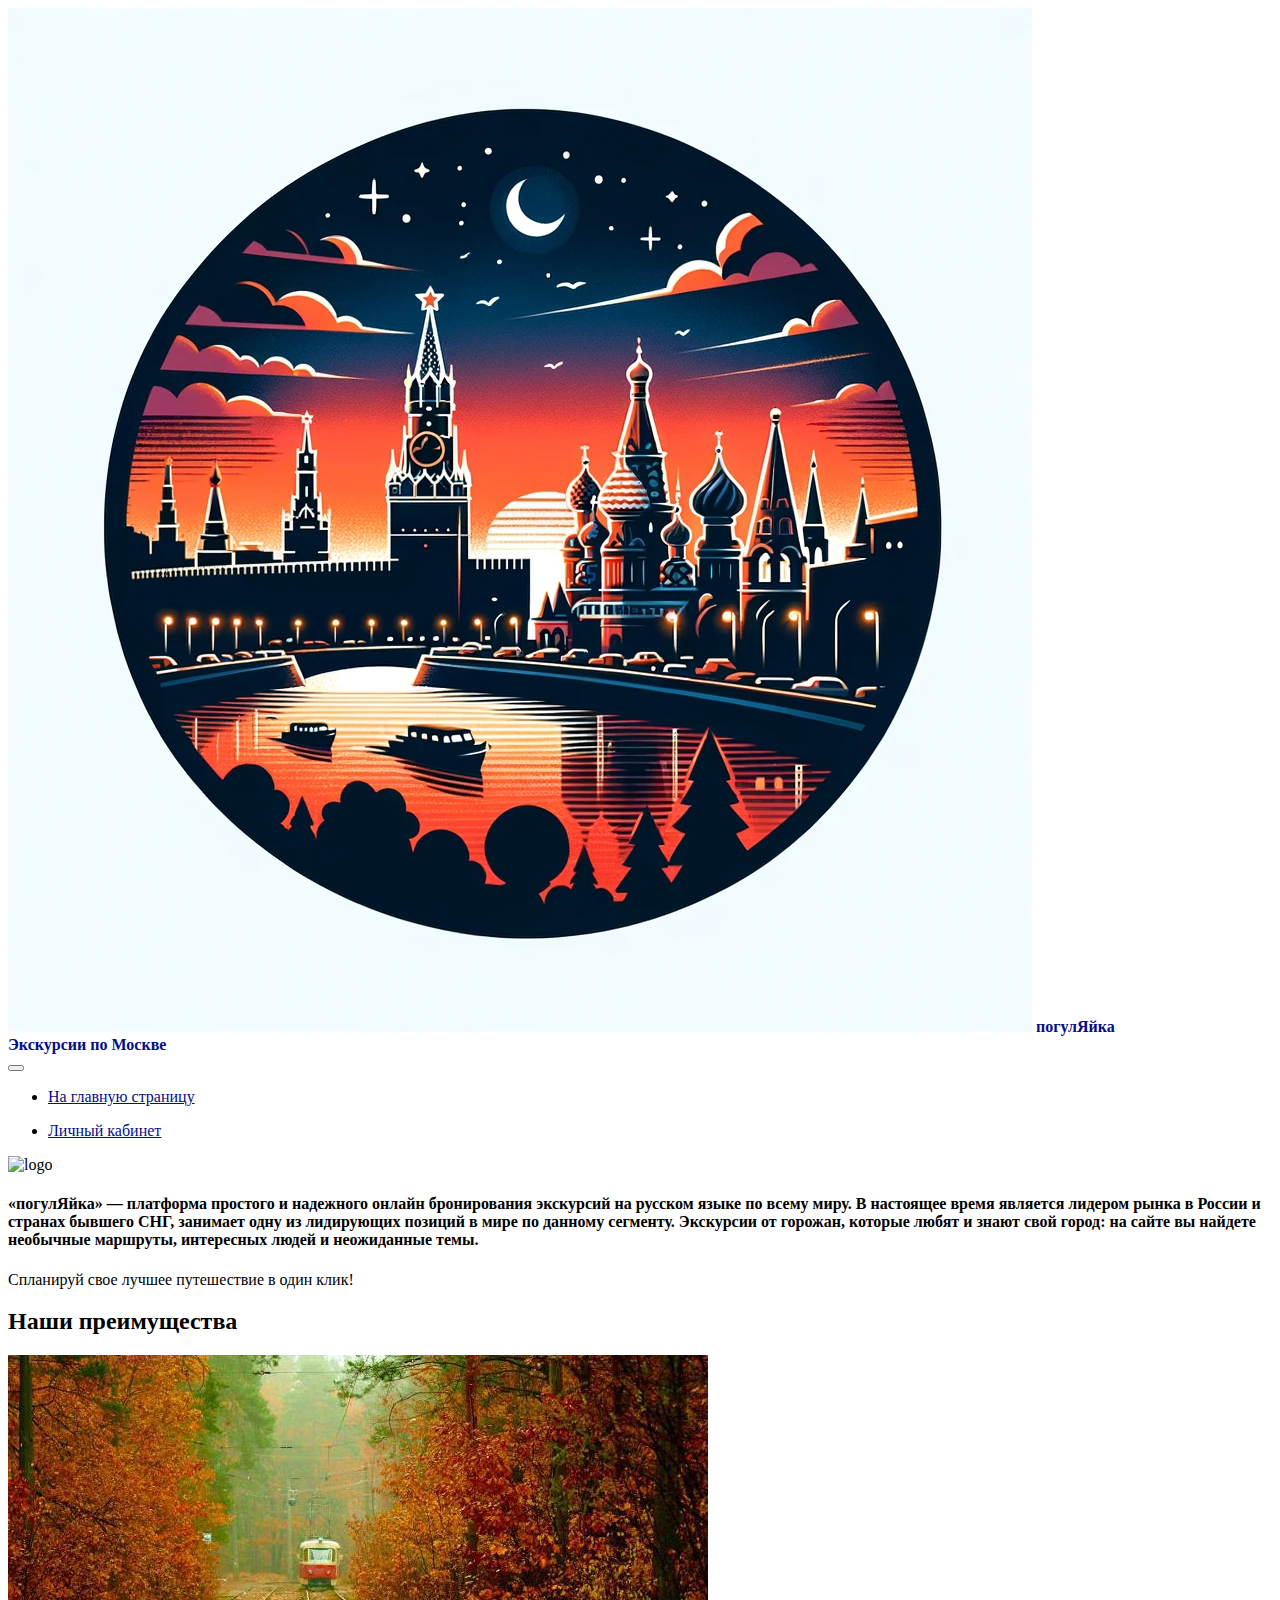
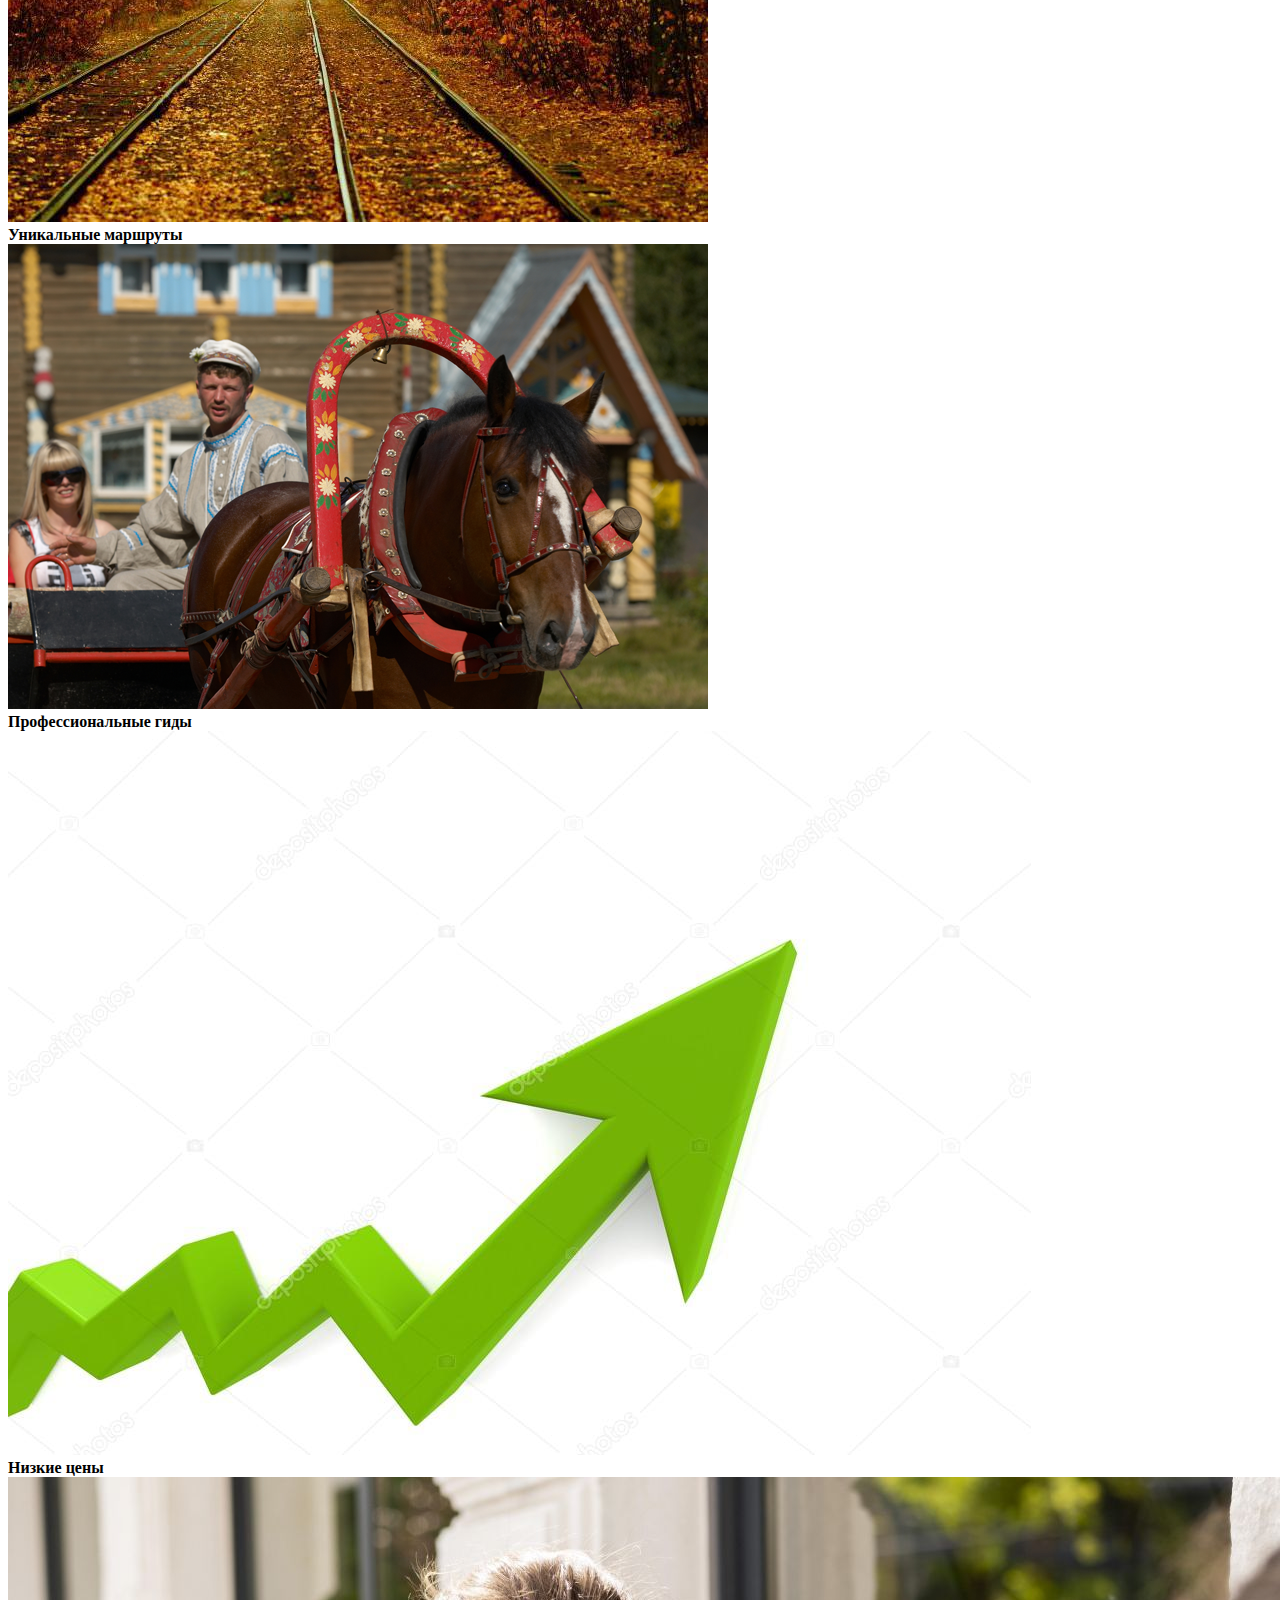
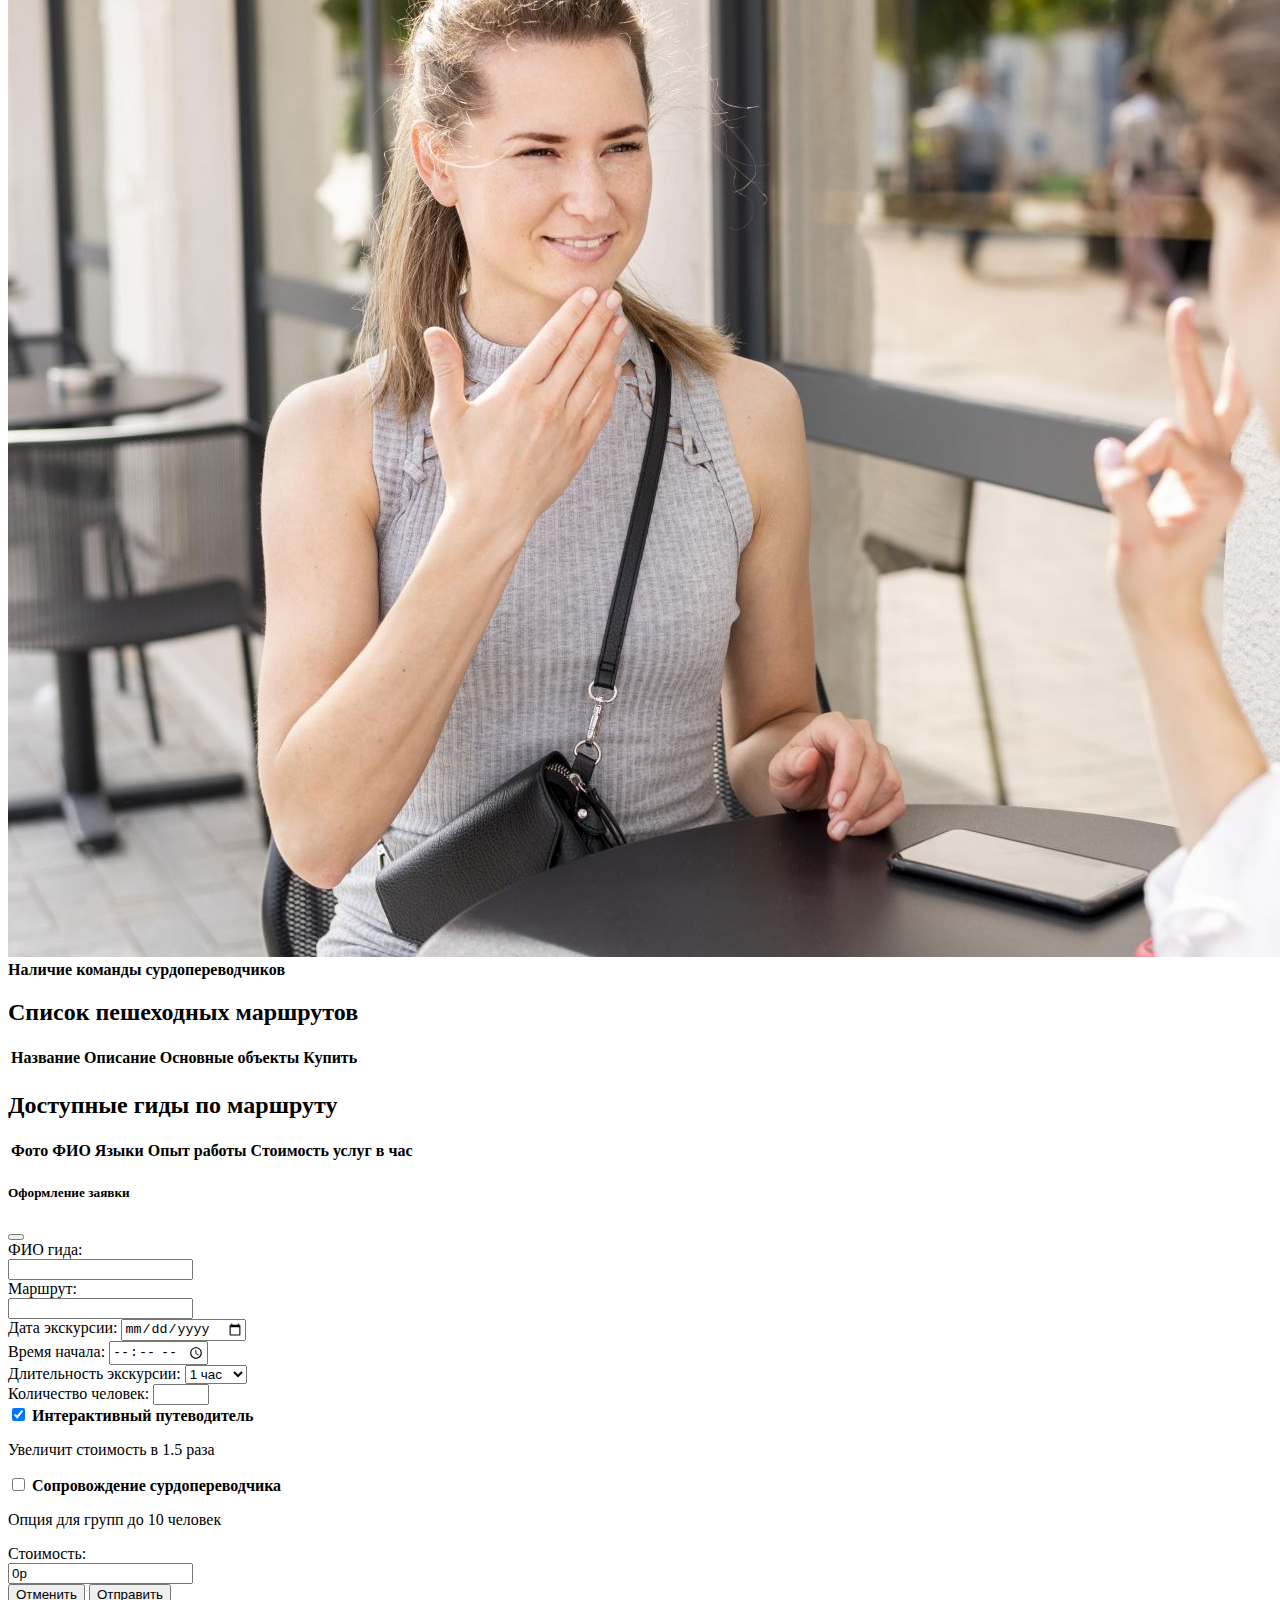
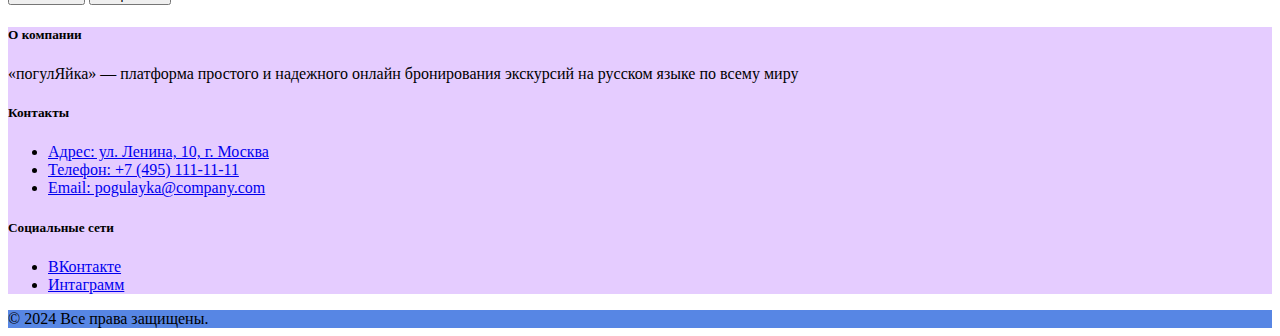
==== exam/indexHP.html @ 770c1b2d "updateJS+updateHTML+newtables+newmodaltitle" ====
<!DOCTYPE html>
<html lang="en">

<head>
    <meta charset="UTF-8">
    <meta name="viewport" content="width=device-width, initial-scale=1.0">
    <title>погулЯйка</title>
    <link href="https://cdn.jsdelivr.net/npm/bootstrap@5.3.2/dist/css/bootstrap.min.css" rel="stylesheet"
        integrity="sha384-T3c6CoIi6uLrA9TneNEoa7RxnatzjcDSCmG1MXxSR1GAsXEV/Dwwykc2MPK8M2HN" crossorigin="anonymous">
    <link href="style.css" rel="stylesheet">
</head>

<body>
    <!--Шапка сайта с заголовком, логотипом и блоком навигации с ссылкой для перехода в
личный кабинет (navbar)-->
    <nav class="navbar navbar-expand-lg bg-body-tertiary px-3">
        <b class="navbar-brand" href="#">
            <div class="col-1">
                <img src="logo.png" alt="logo" class="img-fluid">
                погулЯйка
                <br>
                <span class="fs-6 text-muted">Экскурсии по Москве</span>
            </div>
        </b>
        <!--Меню для работы на мобильных устройствах-->
        <button class="navbar-toggler" type="button" data-bs-toggle="collapse" data-bs-target="#navbarSupportedContent"
            aria-controls="navbarSupportedContent" aria-expanded="false" aria-label="Toggle navigation">
            <span class="navbar-toggler-icon"></span>
        </button>
        <!--Ссылки из навигационной панели-->
        <div class="collapse navbar-collapse" id="navbarSupportedContent">
            <ul class="navbar-nav me-auto mb-2 mb-lg-0">
                <li class="nav-item active">
                    <a class="nav-link" href="#">На главную страницу </a>
                </li>
            </ul>

            <ul class="navbar-nav">
                <li class="nav-item">
                    <a class="nav-link" href="#">Личный кабинет</a>
                </li>
            </ul>
        </div>
    </nav>
    <!--Блок с изображением и описанием компании-->
    <div class="container-fluid mt-3">
        <div class="row">
            <div class="col-md-5">
                <img src="Moscow.jpg" alt="logo" class="img-fluid">
            </div>
            <div class="col-md-7">
                <div class="text-block">
                    <h4>«погулЯйка» — платформа простого и надежного онлайн бронирования экскурсий на русском языке по
                        всему миру. В настоящее время является лидером рынка в России и странах бывшего СНГ, занимает
                        одну из лидирующих позиций в мире по данному сегменту. Экскурсии от горожан, которые любят и
                        знают свой город: на сайте вы найдете необычные маршруты, интересных людей и неожиданные темы.
                    </h4>
                    <p>Спланируй свое лучшее путешествие в один клик!</p>
                </div>
            </div>
        </div>
    </div>
    <!--Создание блока с информацией о достоинствах компании-->
    <div class="container-fluid mt-5">
        <h2 class="text-center">Наши преимущества</h2>
        <div class="row text-center">
            <!--Достоинство компании 1-->
            <div class="col-md-3 col-sm-6 mb-4 mt-3">
                <div class="col">
                    <img src="way.jpg" class="img-fluid " alt="photo">
                    <div class="col-body">
                        <b class="col-text">Уникальные маршруты</b>
                    </div>
                </div>
            </div>
            <!--Достоинство компании 2-->
            <div class="col-md-3 col-sm-6 mb-4 mt-3">
                <div class="col">
                    <img src="guide.png" class="img-fluid" alt="photo">
                    <div class="col-body">
                        <b class="col-text">Профессиональные гиды</b>
                    </div>
                </div>
            </div>
            <!--Достоинство компании 3-->
            <div class="col-md-3 col-sm-6 mb-4 mt-3">
                <div class="col">
                    <img src="price.png" class="img-fluid" alt="photo">
                    <div class="col-body">
                        <b class="col-text">Низкие цены</b>
                    </div>
                </div>
            </div>
            <!--Достоинство компании 4-->
            <div class="col-md-3 col-sm-6 mb-4 mt-3">
                <div class="col">
                    <img src="translator.png" class="img-fluid" alt="photo">
                    <div class="col-body">
                        <b class="col-text">Наличие команды сурдопереводчиков</b>
                    </div>
                </div>
            </div>
        </div>
    </div>
    <!-- Блок со списком доступных гидов, работающих на выбранном маршруте, с
возможностью выбора-->
    <div class="container-fluid table">
        <h2 class="text-center mt-5">Список пешеходных маршрутов</h2>
        <table class=" table table-info table-bordered table-striped">
            <thead>
                <tr>
                    <th scope="col">Название</th>
                    <th scope="col">Описание</th>
                    <th scope="col">Основные объекты</th>
                    <th scope="col">Купить</th>
                </tr>
            </thead>
            <tbody id="routes-table-body">
                <tr>

                </tr>
            </tbody>
        </table>
        <nav aria-label="Навигация по страницам">
            <ul class="pagination justify-content-center" id="pagination"> </ul>
        </nav>
    </div>
    <div class="container-fluid mt-1 d-none table" id="guides-list">
        <h2 class="text-center mt-5" id="guides-text">Доступные гиды по маршруту</h2>
        <table class="table table-info table-bordered table-striped align-text-bottom">
            <thead>
                <tr>
                    <th scope="col">Фото</th>
                    <th scope="col">ФИО</th>
                    <th scope="col">Языки</th>
                    <th scope="col">Опыт работы</th>
                    <th scope="col">Стоимость услуг в час</th>
                    <th scope="col"></th>
                </tr>
            </thead>
            <tbody id="guides-table-body">
            </tbody>
        </table>
    </div>

    <div class="container text-center mt-1 px-5" id="buyContainer"></div>
    <!-- Блок с кнопкой «Оформить заявку», по нажатию на которую открывается модальное
окно с формой для ввода деталей заказа и рассчётом итоговой стоимости-->
    <div class="modal fade" id="exampleModal" tabindex="-1" aria-labelledby="exampleModalLabel" aria-hidden="true">
        <div class="modal-dialog">
            <div class="modal-content">
                <div class="modal-header">
                    <h5 class="modal-title" id="exampleModalLabel">Оформление заявки</h5>
                    <button type="button" class="btn-close" data-bs-dismiss="modal" aria-label="Close"></button>
                </div>
                <div class="modal-body">
                    <!-- ФИО гида -->
                    <div class="mb-3 row">
                        <label for="guideName" class="col-sm-3 col-form-label">ФИО гида:</label>
                        <div class="col-sm-9">
                            <input type="text" readonly class="form-control-plaintext" id="guideName" value="">
                        </div>
                    </div>
                    <!-- Название маршрута -->
                    <div class="mb-3 row">
                        <label for="routeName" class="col-sm-3 col-form-label">Маршрут:</label>
                        <div class="col-sm-9">
                            <input type="text" readonly class="form-control-plaintext" id="routeName" value="">
                        </div>
                    </div>
                    <!-- Дата экскурсии -->
                    <div class="mb-3">
                        <label for="dateInput" class="form-label">Дата экскурсии:</label>
                        <input type="date" class="form-control" id="dateInput">
                    </div>
                    <!-- Время начала -->
                    <div class="mb-3">
                        <label for="timeInput" class="form-label">Время начала:</label>
                        <input type="time" class="form-control" id="timeInput" min="09:00" max="23:00" step="1800">
                    </div>
                    <!-- Длительность экскурсии -->
                    <div class="mb-3">
                        <label for="durationSelect" class="form-label">Длительность экскурсии:</label>
                        <select class="form-select" id="durationSelect">
                            <option selected>1 час</option>
                            <option value="2">2 часа</option>
                            <option value="3">3 часа</option>
                        </select>
                    </div>
                    <!-- Количество человек -->
                    <div class="mb-3">
                        <label for="peopleInput" class="form-label">Количество человек:</label>
                        <input type="number" class="form-control" id="peopleInput" min="1" max="20">
                    </div>
                    <!-- Дополнительные опции -->
                    <div class="mb-3">
                        <div class="d-flex justify-content-between align-items-center">
                            <div>
                                <label class="form-check-label" for="option1">
                                    <input class="form-check-input" type="checkbox" id="option1" checked>
                                    <strong>Интерактивный путеводитель</strong>
                                </label>
                                <p class="small text-muted mb-0">Увеличит стоимость в 1.5 раза</p>
                            </div>
                            <div>
                                <label class="form-check-label" for="option2">
                                    <input class="form-check-input" type="checkbox" id="option2">
                                    <strong>Сопровождение сурдопереводчика</strong>
                                </label>
                                <p class="small text-muted mb-0">Опция для групп до 10 человек</p>
                            </div>
                        </div>
                    </div>
                    <!-- Итоговая стоимость -->
                    <div class="mb-3 row">
                        <label for="totalCost" class="col-sm-3 col-form-label">Стоимость:</label>
                        <div class="col-sm-9">
                            <input type="text" readonly class="form-control-plaintext" id="totalCost" value="0р">
                        </div>
                    </div>
                </div>
                <div class="modal-footer">
                    <button type="button" class="btn btn-secondary" data-bs-dismiss="modal">Отменить</button>
                    <button type="button" class="btn btn-primary">Отправить</button>
                </div>
            </div>
        </div>
    </div>

    <!--Футер с контактными данными-->
    <footer class="bg-light text-center text-lg-start mt-3">
        <div class="container-fluid p-4">
            <div class="row">
                <div class="col-lg-6 col-md-12 mb-4 mb-md-0">
                    <h5 class="text-uppercase">О компании</h5>
                    <p>
                        «погулЯйка» — платформа простого и надежного онлайн бронирования экскурсий на русском языке по
                        всему миру
                    </p>
                </div>
                <div class="col-lg-3 col-md-6 mb-4 mb-md-0">
                    <h5 class="text-uppercase">Контакты</h5>
                    <ul class="list-unstyled mb-0">
                        <li>
                            <a href="#!" class="text-dark">Адрес: ул. Ленина, 10, г. Москва</a>
                        </li>
                        <li>
                            <a href="#!" class="text-dark">Телефон: +7 (495) 111-11-11</a>
                        </li>
                        <li>
                            <a href="#!" class="text-dark">Email: pogulayka@company.com</a>
                        </li>
                    </ul>
                </div>
                <div class="col-lg-3 col-md-6 mb-4 mb-md-0">
                    <h5 class="text-uppercase">Социальные сети</h5>
                    <ul class="list-unstyled mb-0">
                        <li>
                            <a href="#!" class="text-dark"><i class="fab fa-vk"></i>ВКонтакте</a>
                        </li>
                        <li>
                            <a href="#!" class="text-dark"><i class="fab fa-instagram"></i>Интаграмм</a>
                        </li>
                    </ul>
                </div>
            </div>
        </div>
        <div class="text-center p-3">
            © 2024 Все права защищены.
        </div>
    </footer>

    <script src="https://cdn.jsdelivr.net/npm/bootstrap@5.3.2/dist/js/bootstrap.bundle.min.js"
        integrity="sha384-C6RzsynM9kWDrMNeT87bh95OGNyZPhcTNXj1NW7RuBCsyN/o0jlpcV8Qyq46cDfL"
        crossorigin="anonymous"></script>
    <script src="mainHP.js"></script>

</body>

</html>
---- exam/style.css ----
/* Стили для таблицы*/
@media (max-width: 600px) {
  .table {
    margin: 0;
    padding: 0;

  }

  .table {
    font-size: 11px;
  }

  .table th,
  .table td {
    padding: 5px;
  }

  /* Стили для тела футера*/
}

body {
  background-color: #ffffff;
}

/* Стили для фона футера*/
footer .container-fluid {
  background-color: rgba(204, 153, 255, 0.5);
}


footer .text-center {
  background-color: rgb(87, 134, 228);
}

/* Стили для текста навбара */
.navbar .navbar-brand {
  color: #040d8a;
}

.navbar .nav-link {
  color: #040d8a
}
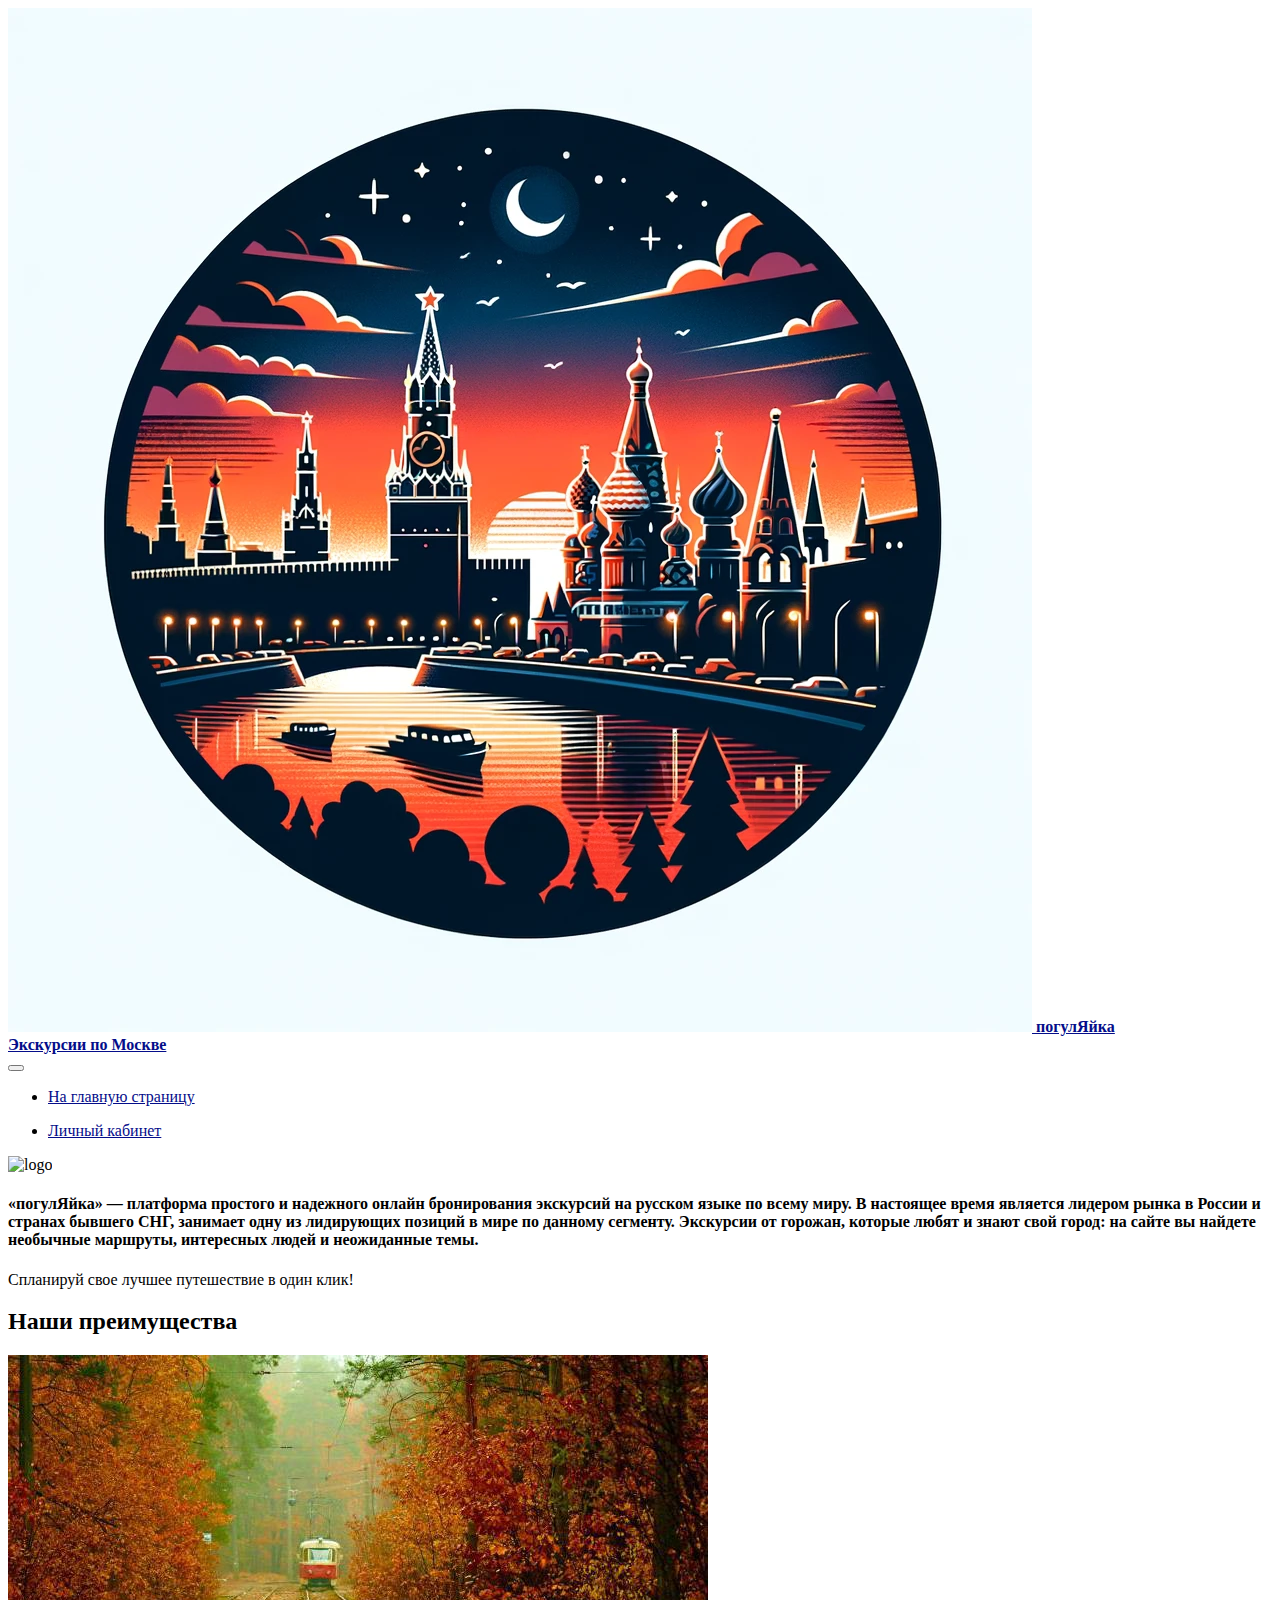
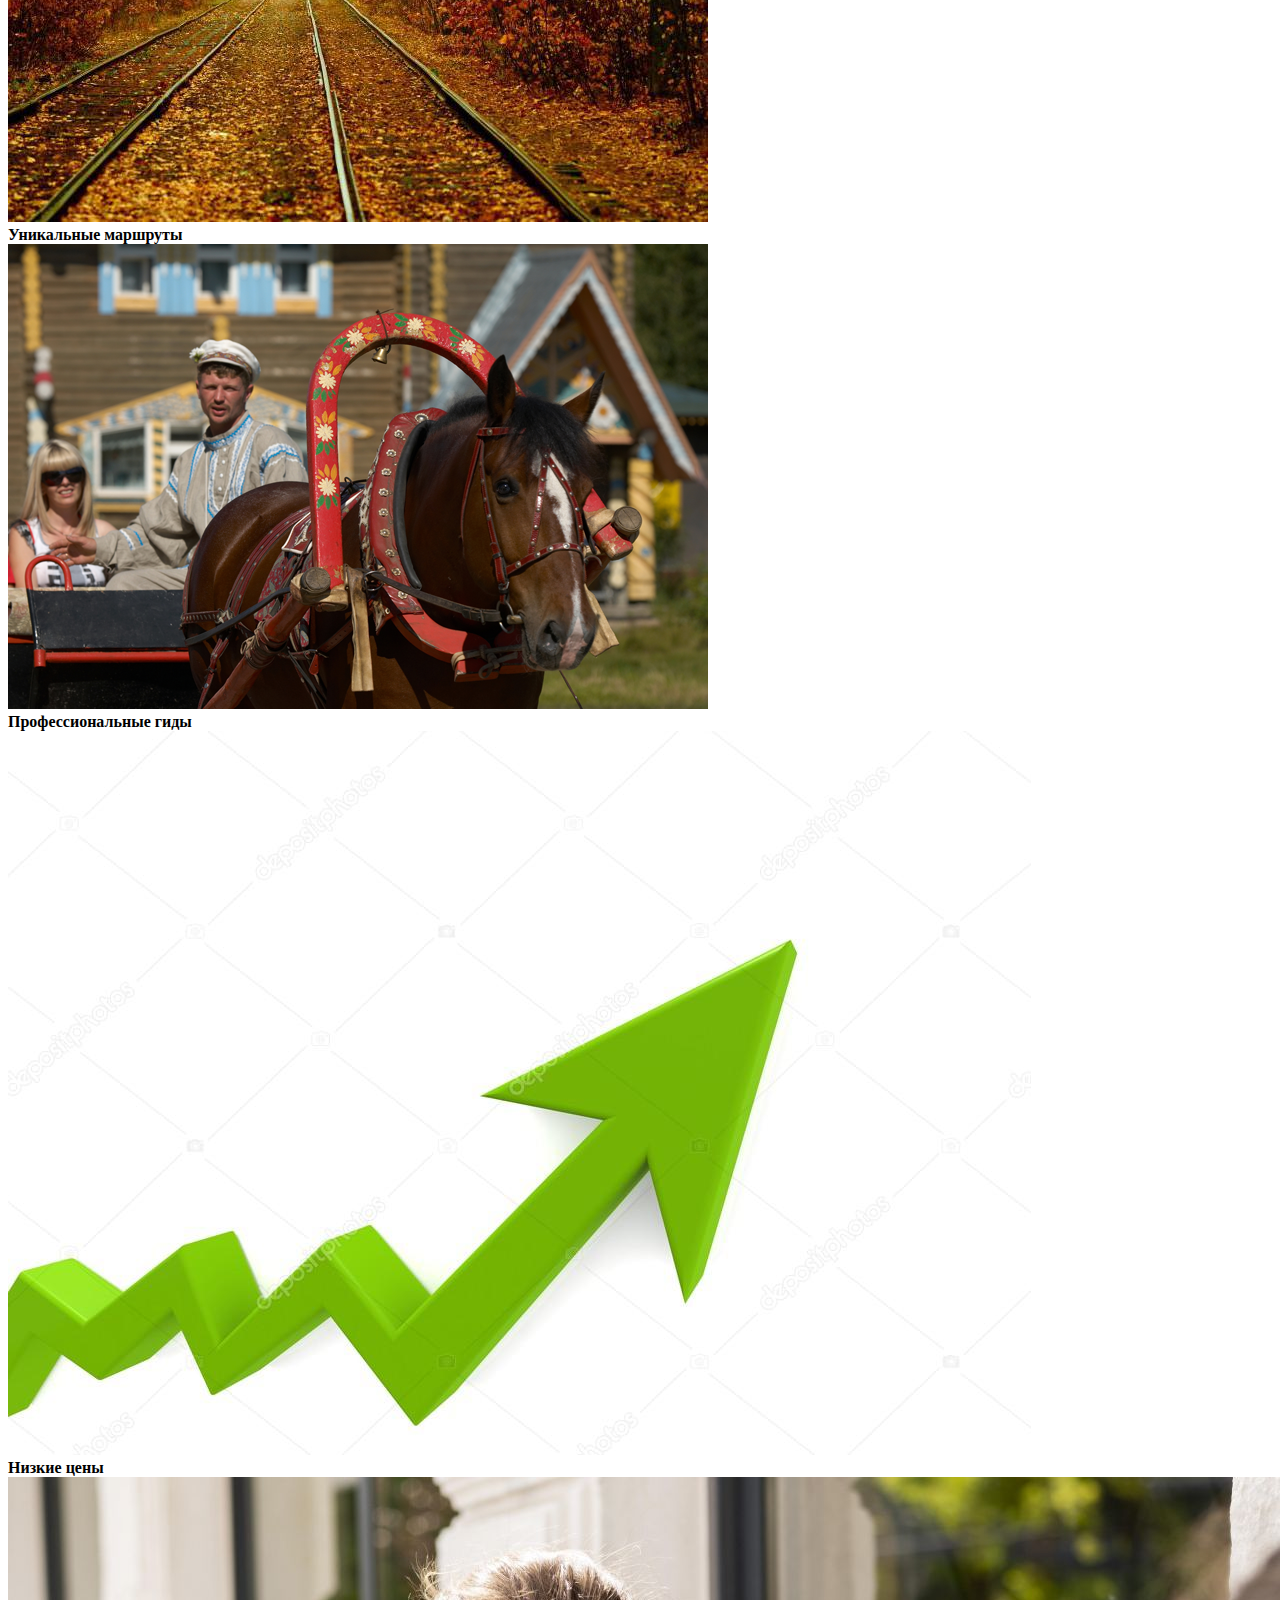
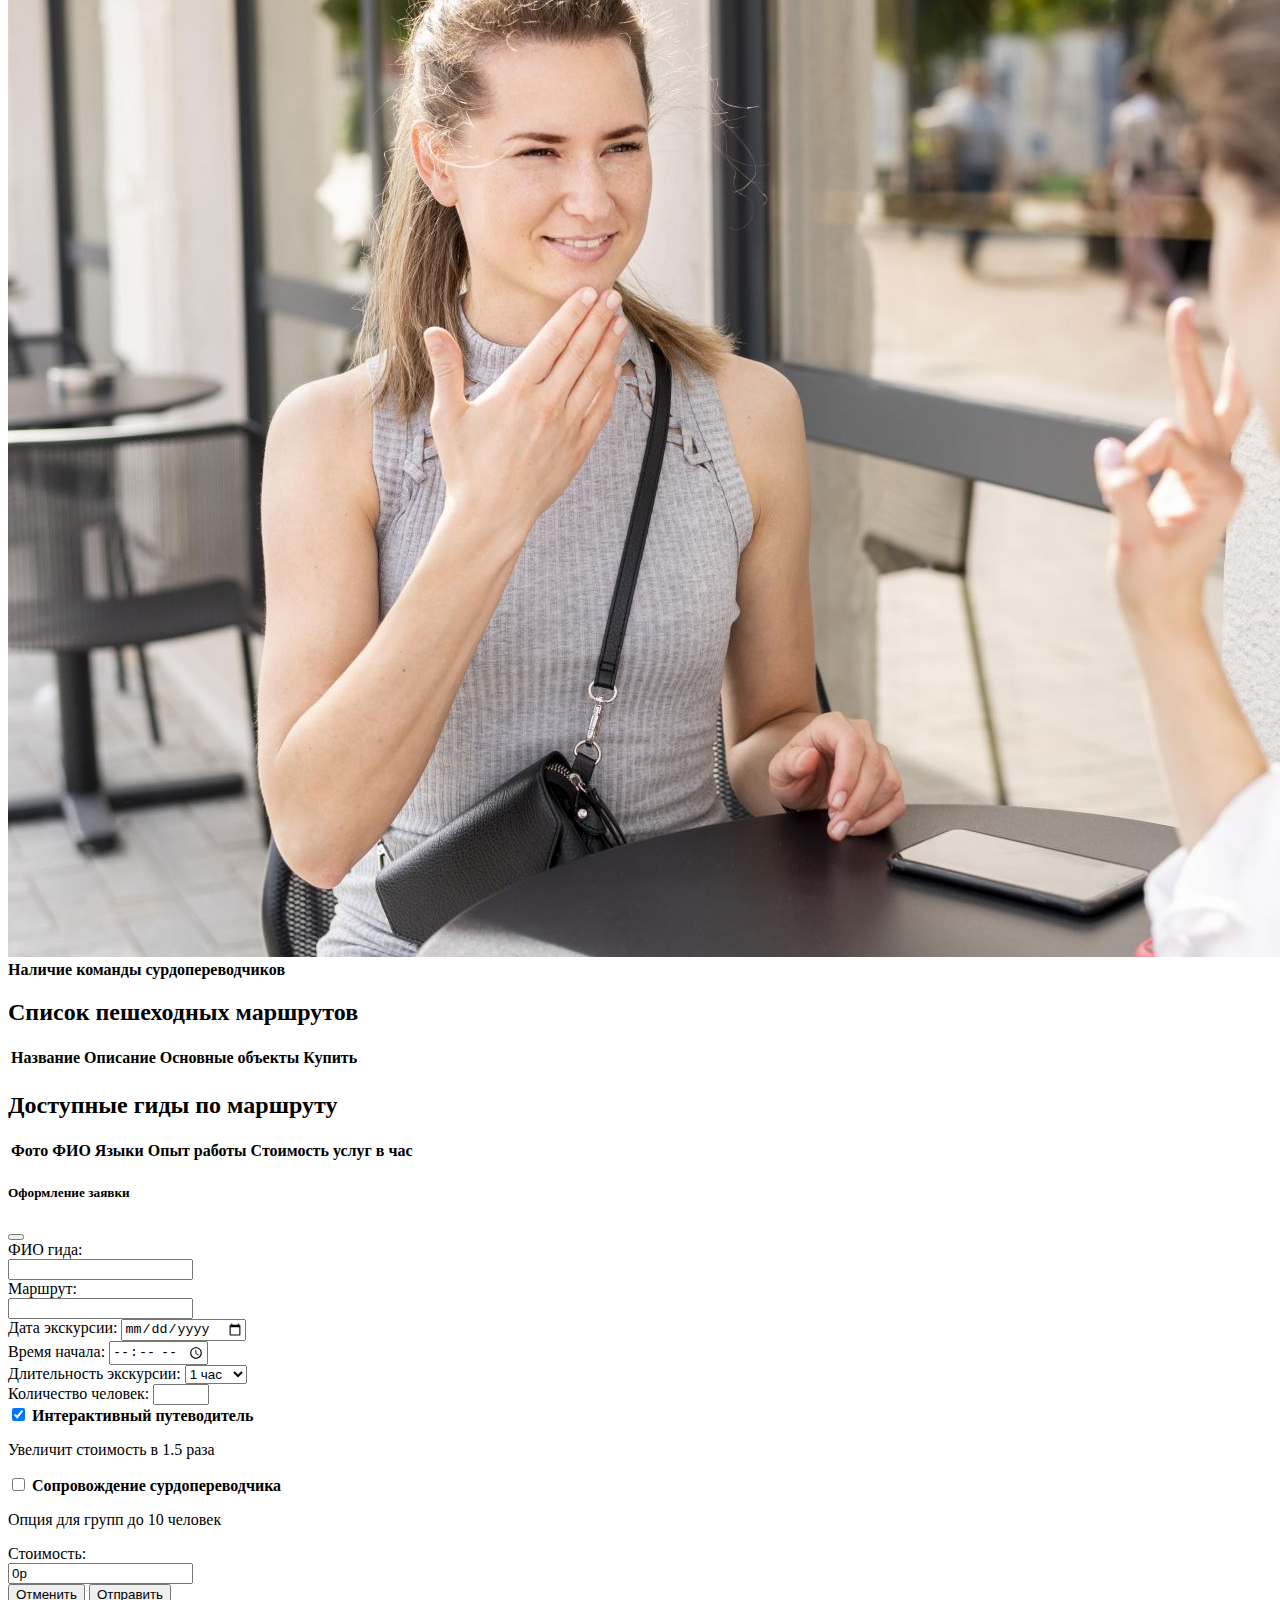
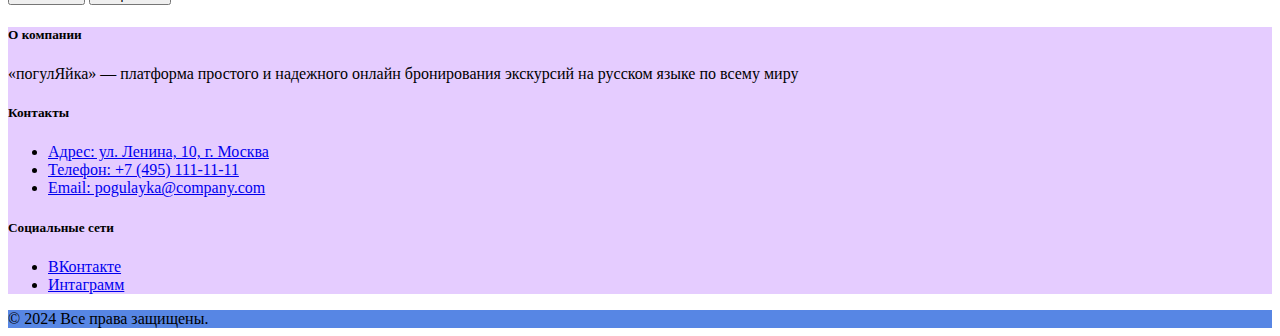
==== commit 3c0b6878: "send+alerts+LK+LK.js" ====
--- a/exam/indexHP.html
+++ b/exam/indexHP.html
@@ -14,14 +14,16 @@
     <!--Шапка сайта с заголовком, логотипом и блоком навигации с ссылкой для перехода в
 личный кабинет (navbar)-->
     <nav class="navbar navbar-expand-lg bg-body-tertiary px-3">
-        <b class="navbar-brand" href="#">
-            <div class="col-1">
-                <img src="logo.png" alt="logo" class="img-fluid">
-                погулЯйка
-                <br>
-                <span class="fs-6 text-muted">Экскурсии по Москве</span>
-            </div>
-        </b>
+        <a class="navbar-brand" href="indexHP.html">
+            <b class="navbar-brand">
+                <div class="col-1">
+                    <img src="logo.png" alt="logo" class="img-fluid">
+                    погулЯйка
+                    <br>
+                    <span class="fs-6 text-muted">Экскурсии по Москве</span>
+                </div>
+            </b>
+        </a>
         <!--Меню для работы на мобильных устройствах-->
         <button class="navbar-toggler" type="button" data-bs-toggle="collapse" data-bs-target="#navbarSupportedContent"
             aria-controls="navbarSupportedContent" aria-expanded="false" aria-label="Toggle navigation">
@@ -31,13 +33,13 @@
         <div class="collapse navbar-collapse" id="navbarSupportedContent">
             <ul class="navbar-nav me-auto mb-2 mb-lg-0">
                 <li class="nav-item active">
-                    <a class="nav-link" href="#">На главную страницу </a>
+                    <a class="nav-link" href="indexHP.html">На главную страницу </a>
                 </li>
             </ul>
 
             <ul class="navbar-nav">
                 <li class="nav-item">
-                    <a class="nav-link" href="#">Личный кабинет</a>
+                    <a class="nav-link" href="indexLK.html">Личный кабинет</a>
                 </li>
             </ul>
         </div>
@@ -143,9 +145,14 @@
         </table>
     </div>
 
-    <div class="container text-center mt-1 px-5" id="buyContainer"></div>
+    <!--Область для всплывающих уведомлений (alerts)-->
+    <div id="alert-container" class="position-fixed bottom-0 p-3 d-flex justify-content-center">
+    </div>
+
     <!-- Блок с кнопкой «Оформить заявку», по нажатию на которую открывается модальное
 окно с формой для ввода деталей заказа и рассчётом итоговой стоимости-->
+    <div class="container text-center mt-1 px-5" id="buyContainer"></div>
+
     <div class="modal fade" id="exampleModal" tabindex="-1" aria-labelledby="exampleModalLabel" aria-hidden="true">
         <div class="modal-dialog">
             <div class="modal-content">
@@ -221,7 +228,7 @@
                 </div>
                 <div class="modal-footer">
                     <button type="button" class="btn btn-secondary" data-bs-dismiss="modal">Отменить</button>
-                    <button type="button" class="btn btn-primary">Отправить</button>
+                    <button type="button" class="btn btn-success" id="sendForm">Отправить</button>
                 </div>
             </div>
         </div>
@@ -256,10 +263,10 @@
                     <h5 class="text-uppercase">Социальные сети</h5>
                     <ul class="list-unstyled mb-0">
                         <li>
-                            <a href="#!" class="text-dark"><i class="fab fa-vk"></i>ВКонтакте</a>
-                        </li>
-                        <li>
-                            <a href="#!" class="text-dark"><i class="fab fa-instagram"></i>Интаграмм</a>
+                            <a href="#!" class="text-dark">ВКонтакте</a>
+                        </li>
+                        <li>
+                            <a href="#!" class="text-dark">Интаграмм</a>
                         </li>
                     </ul>
                 </div>
--- a/exam/style.css
+++ b/exam/style.css
@@ -39,4 +39,8 @@
 
 .navbar .nav-link {
   color: #040d8a
+}
+
+#alert-container {
+  z-index: 5000;
 }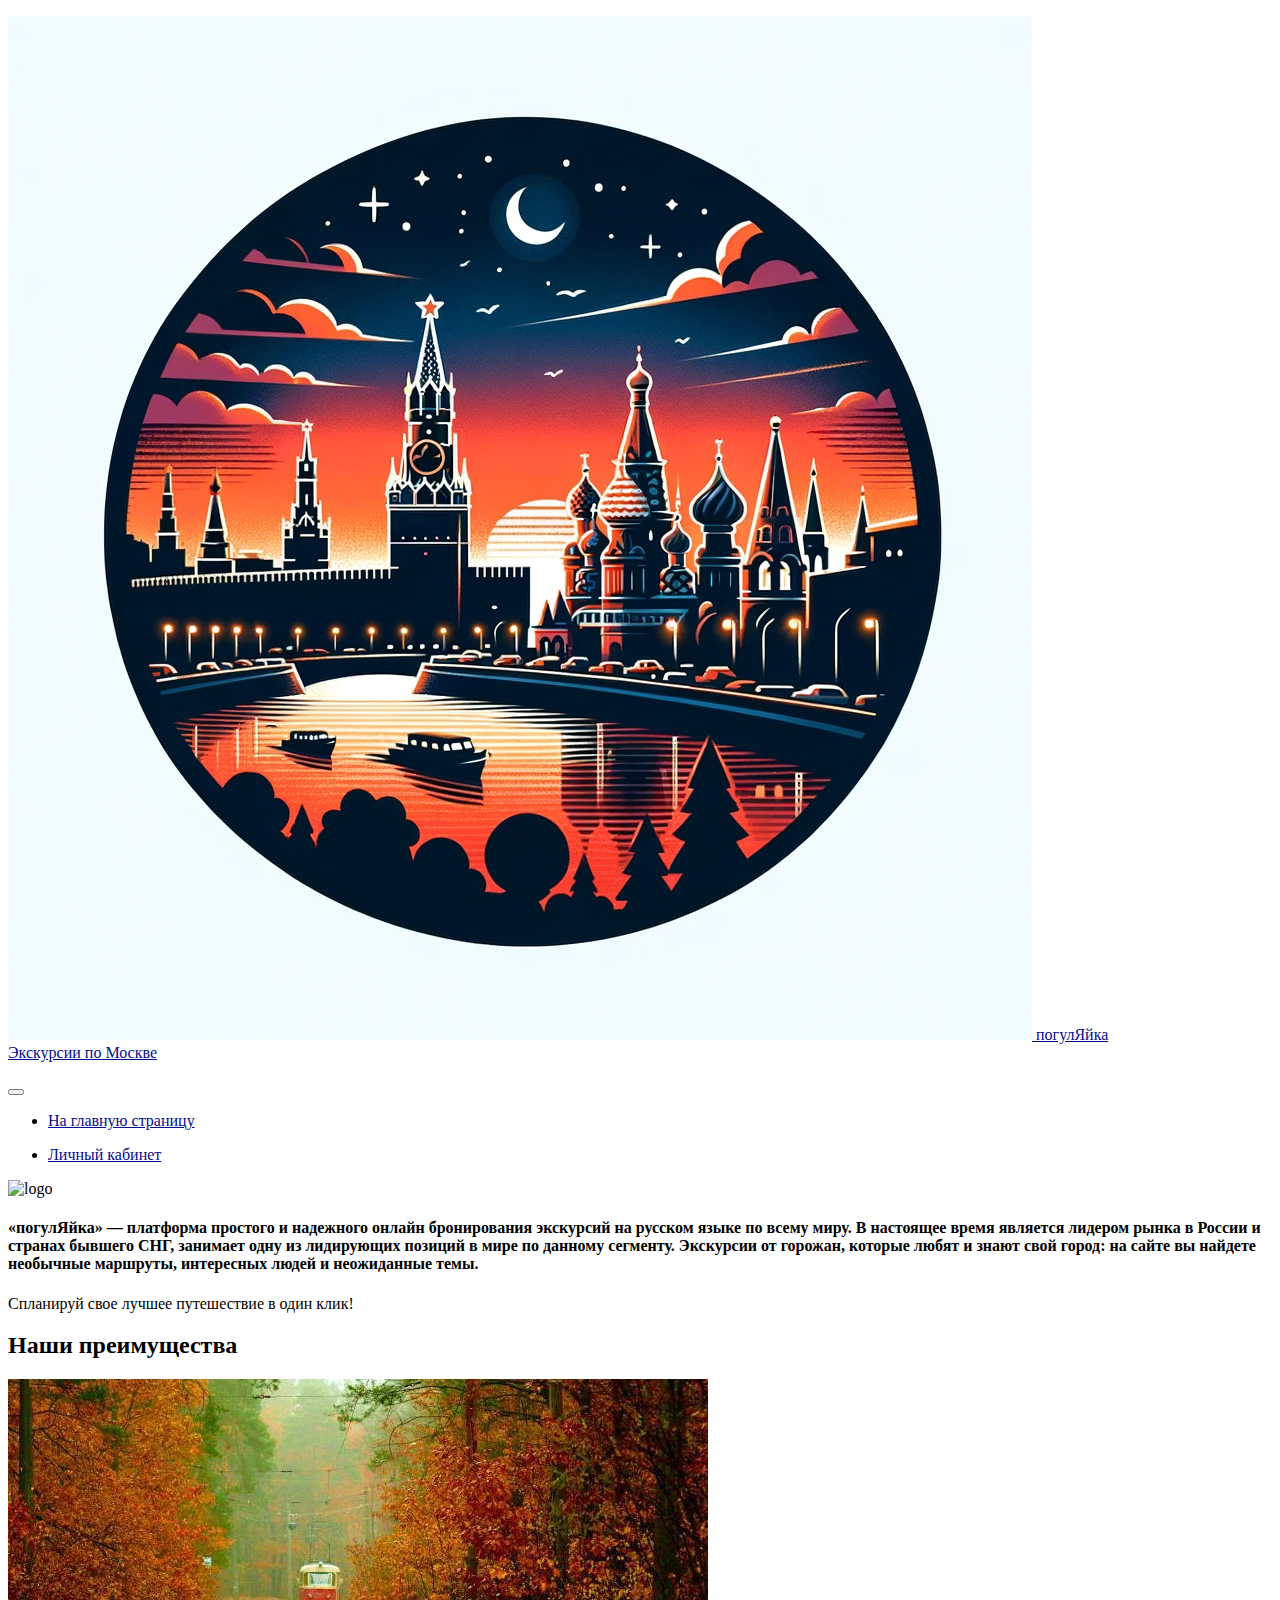
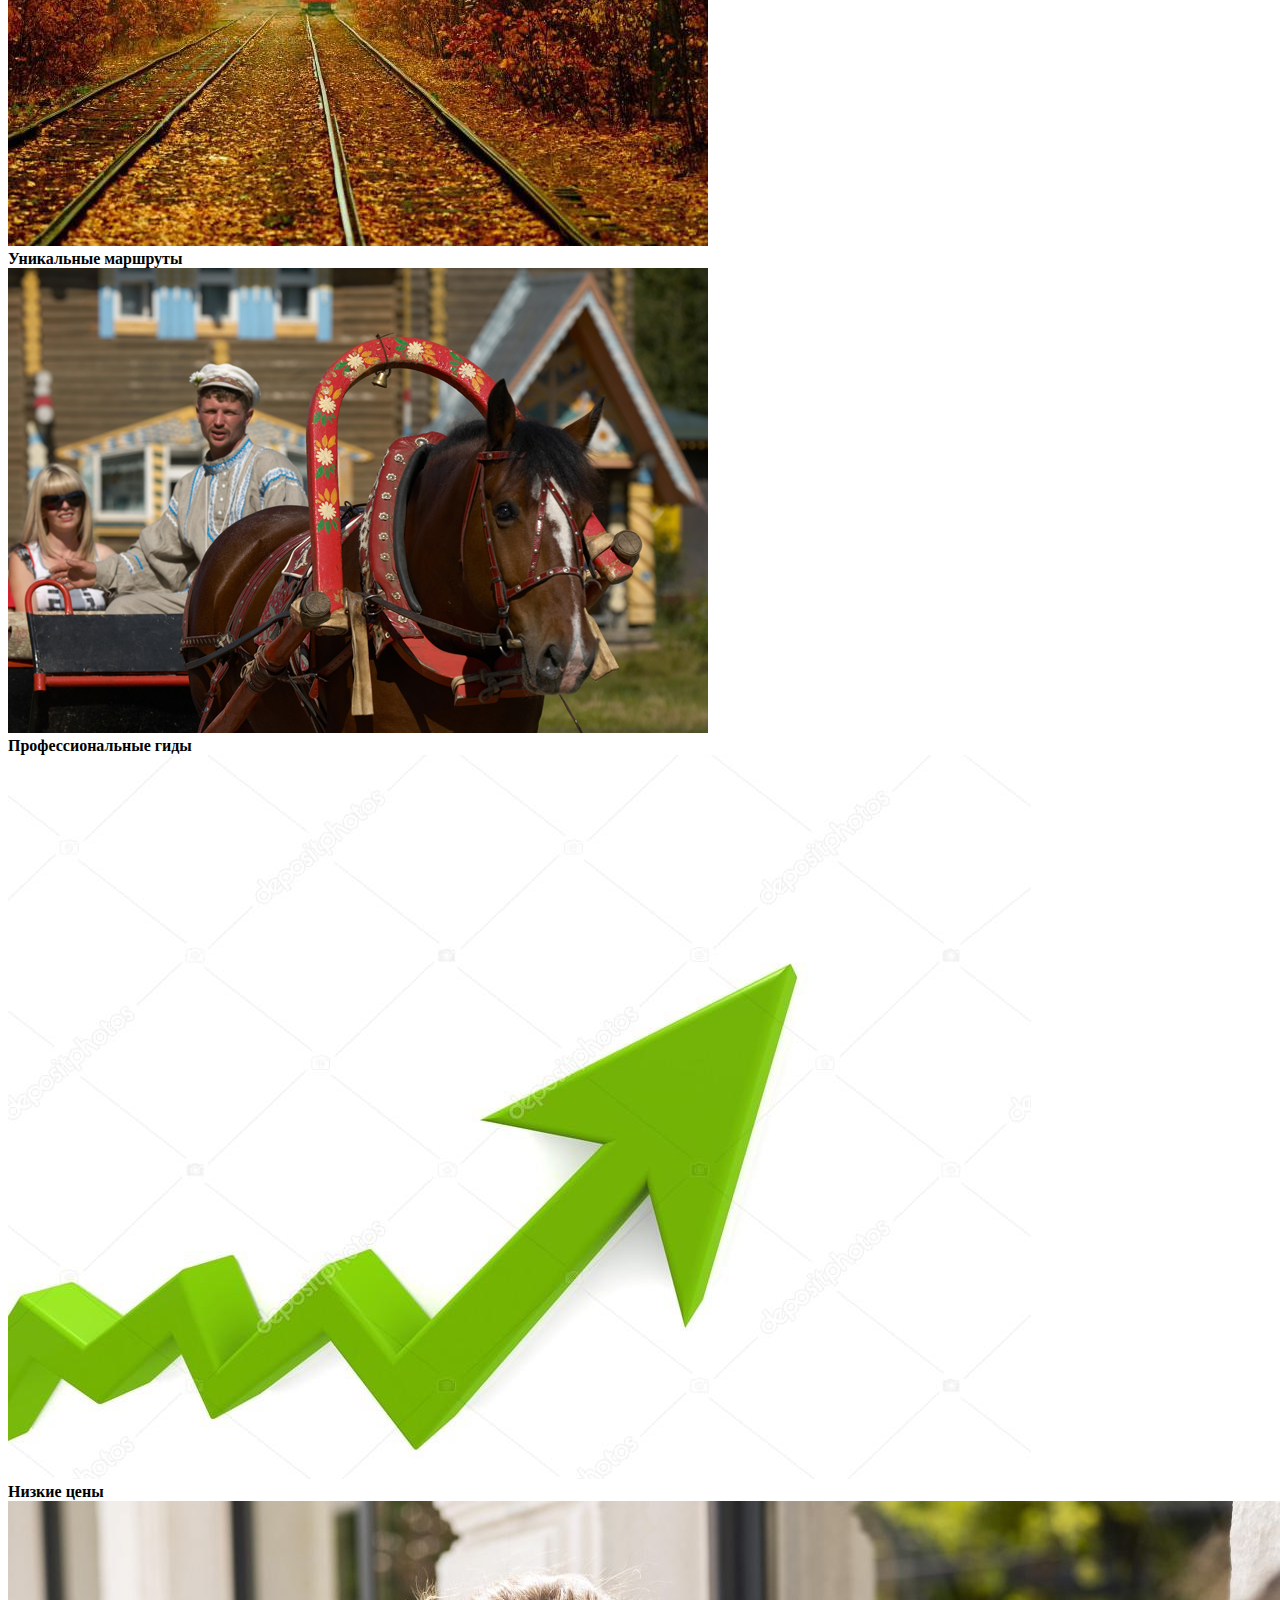
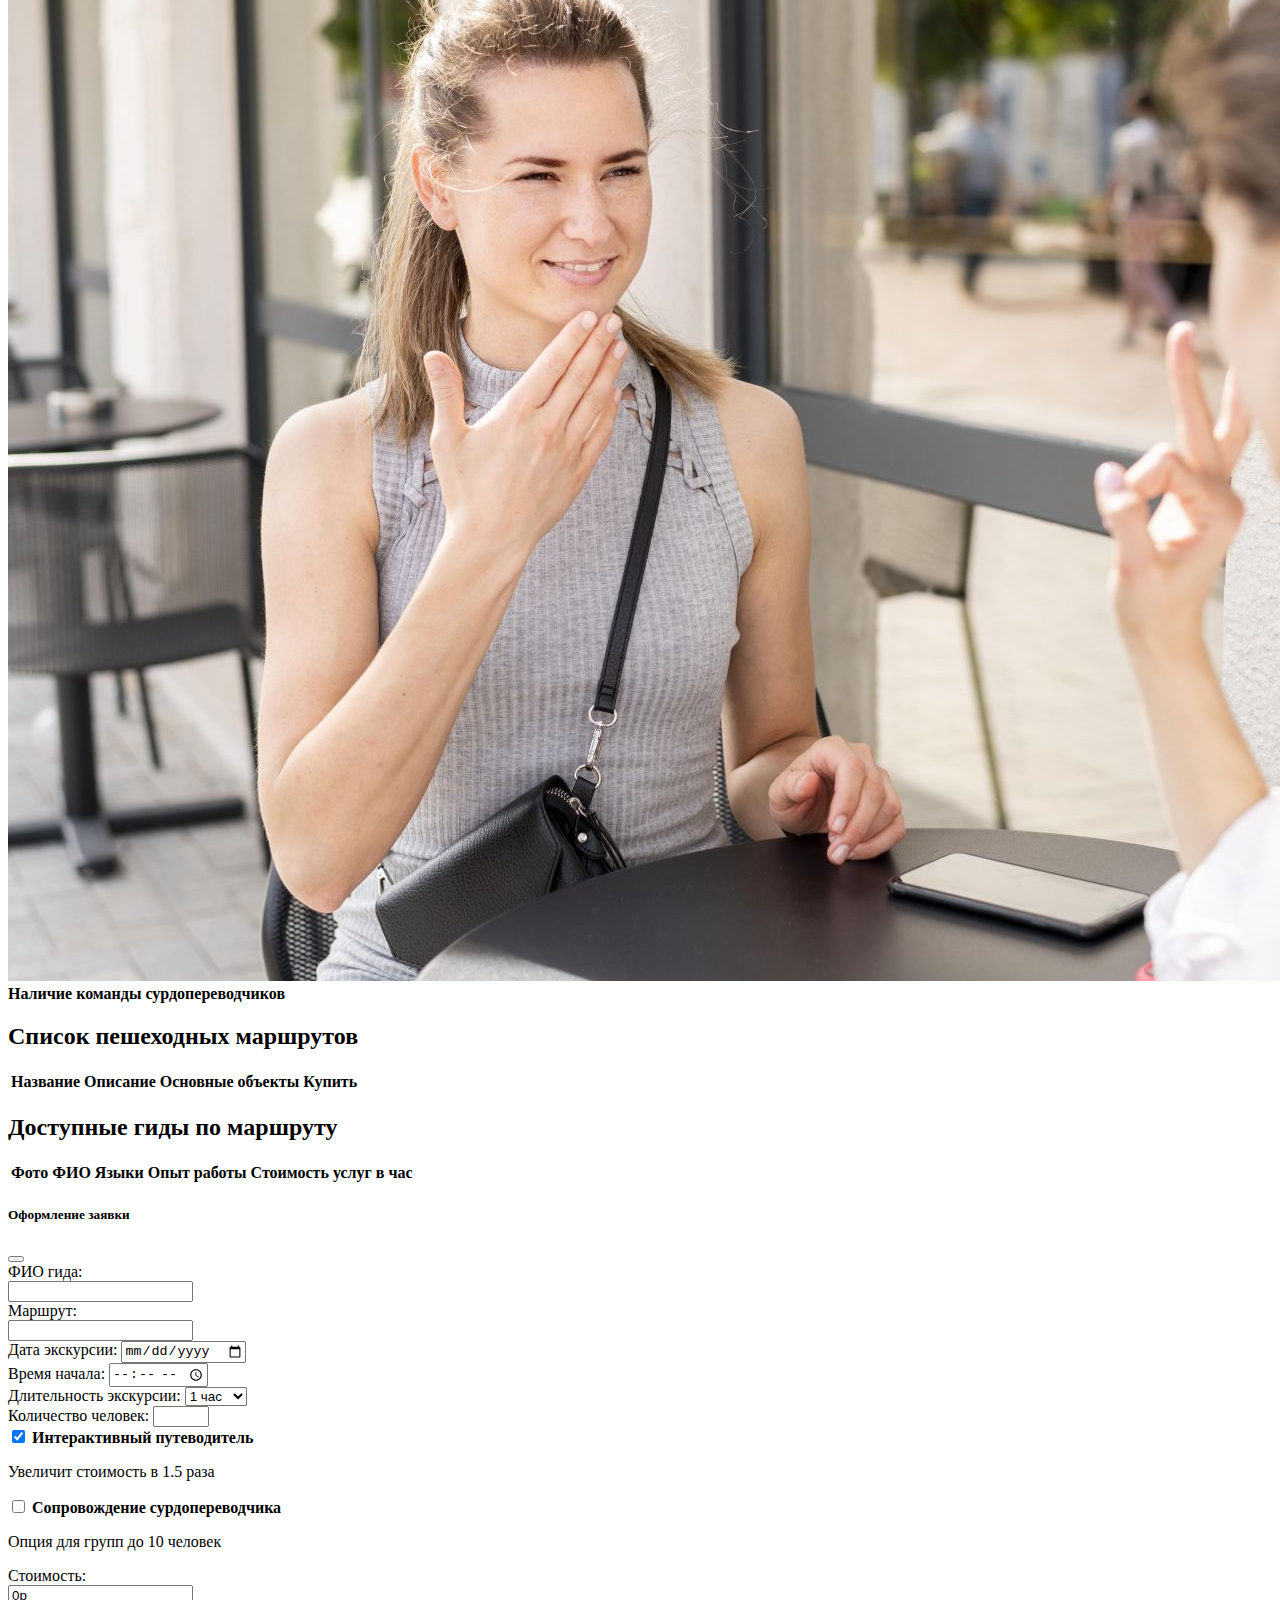
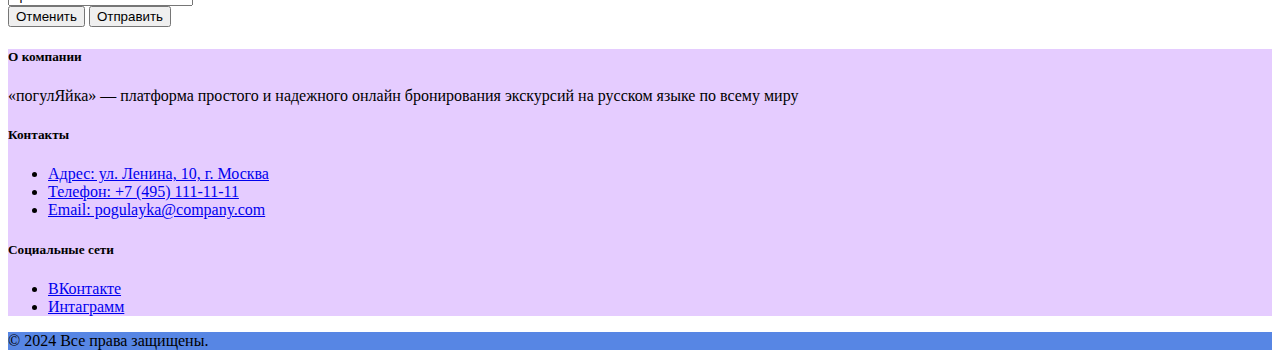
==== commit 00c3f072: "somefix" ====
--- a/exam/indexHP.html
+++ b/exam/indexHP.html
@@ -15,14 +15,14 @@
 личный кабинет (navbar)-->
     <nav class="navbar navbar-expand-lg bg-body-tertiary px-3">
         <a class="navbar-brand" href="indexHP.html">
-            <b class="navbar-brand">
+            <p class="navbar-brand">
                 <div class="col-1">
                     <img src="logo.png" alt="logo" class="img-fluid">
                     погулЯйка
                     <br>
                     <span class="fs-6 text-muted">Экскурсии по Москве</span>
                 </div>
-            </b>
+            </p>
         </a>
         <!--Меню для работы на мобильных устройствах-->
         <button class="navbar-toggler" type="button" data-bs-toggle="collapse" data-bs-target="#navbarSupportedContent"
@@ -118,9 +118,6 @@
                 </tr>
             </thead>
             <tbody id="routes-table-body">
-                <tr>
-
-                </tr>
             </tbody>
         </table>
         <nav aria-label="Навигация по страницам">
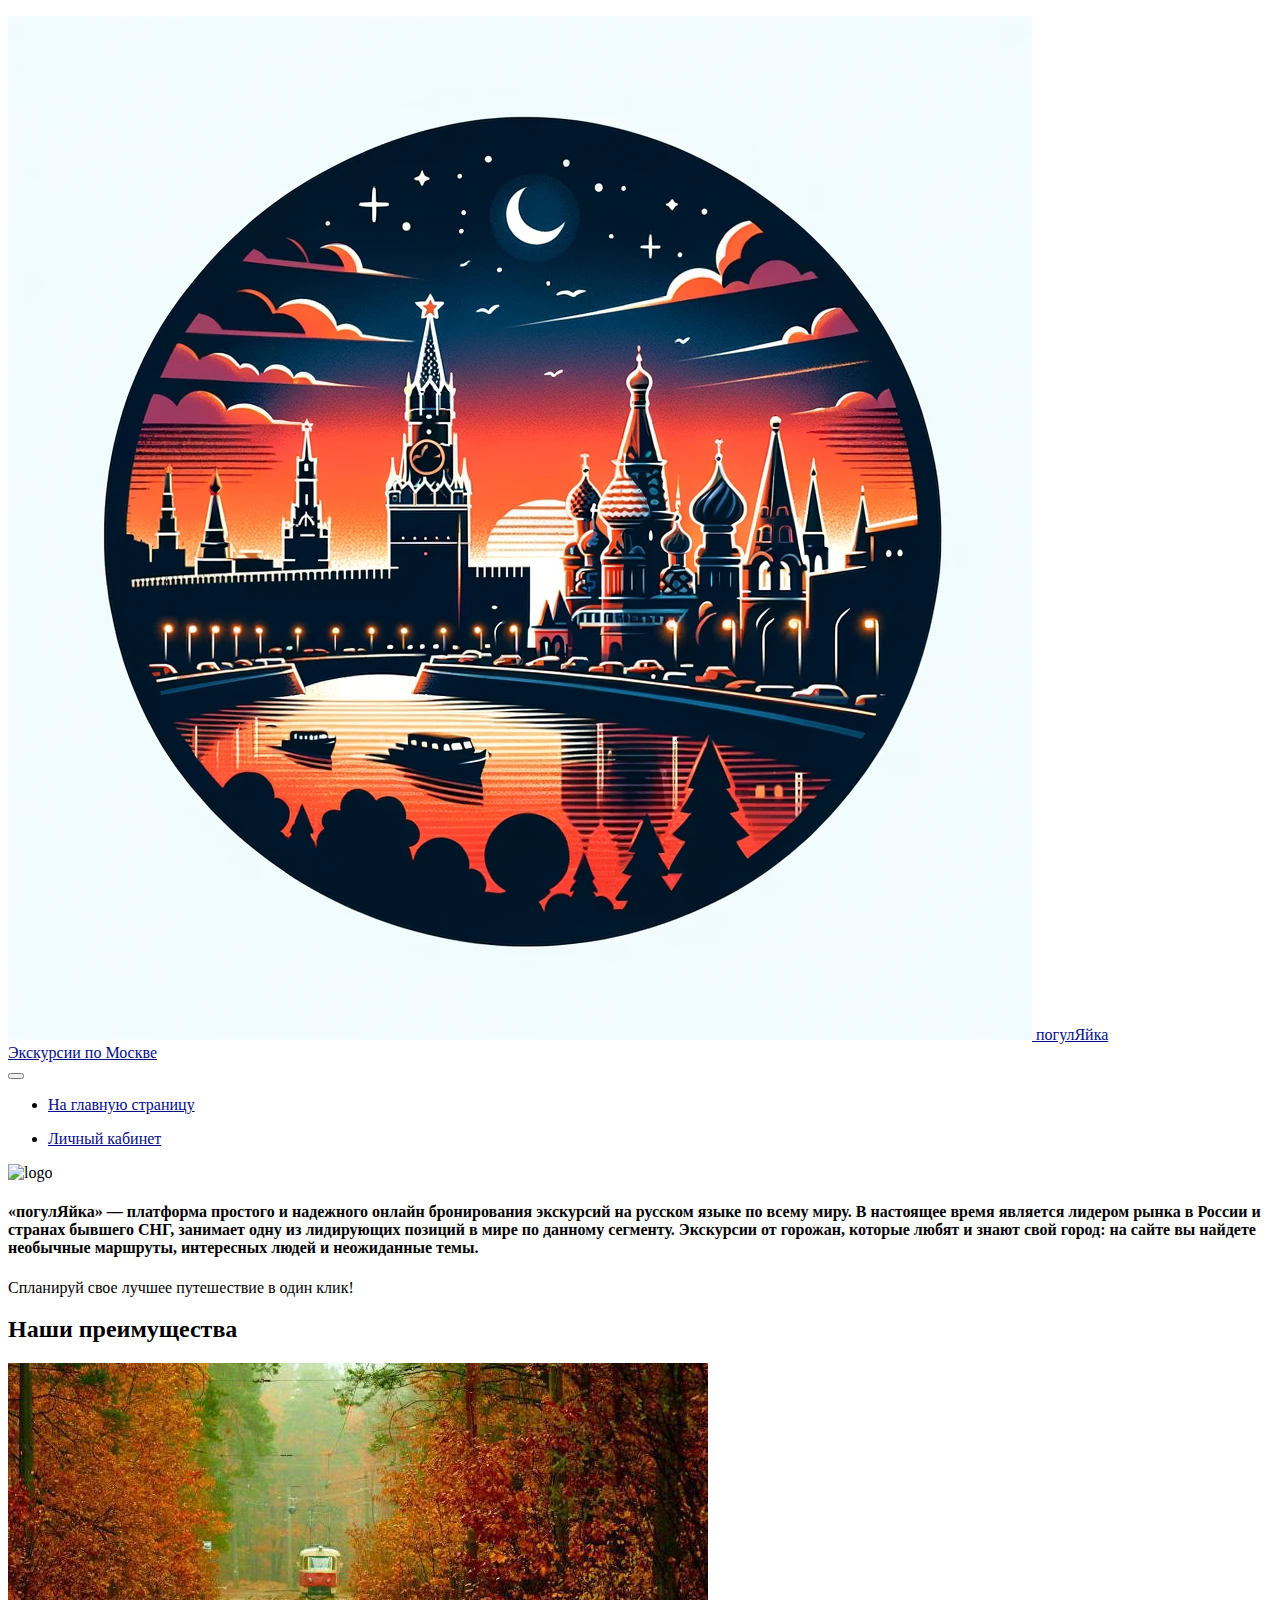
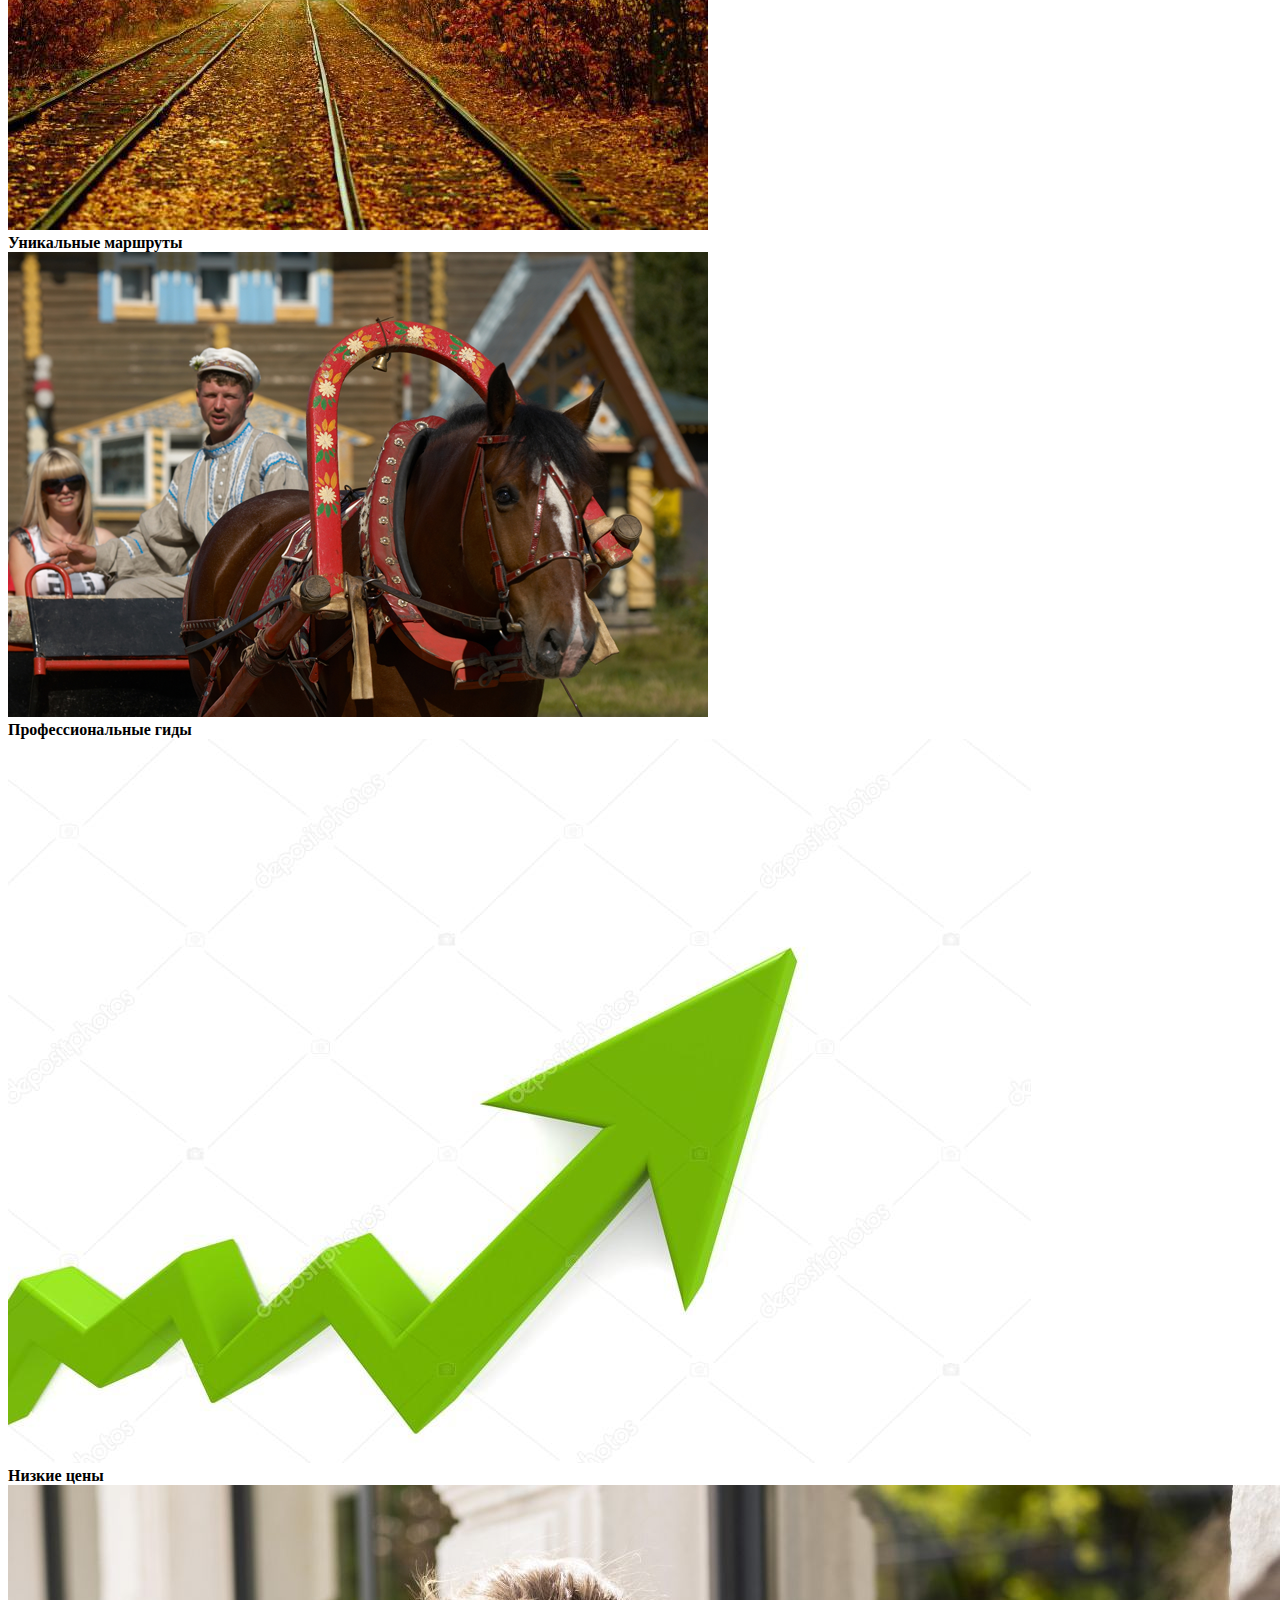
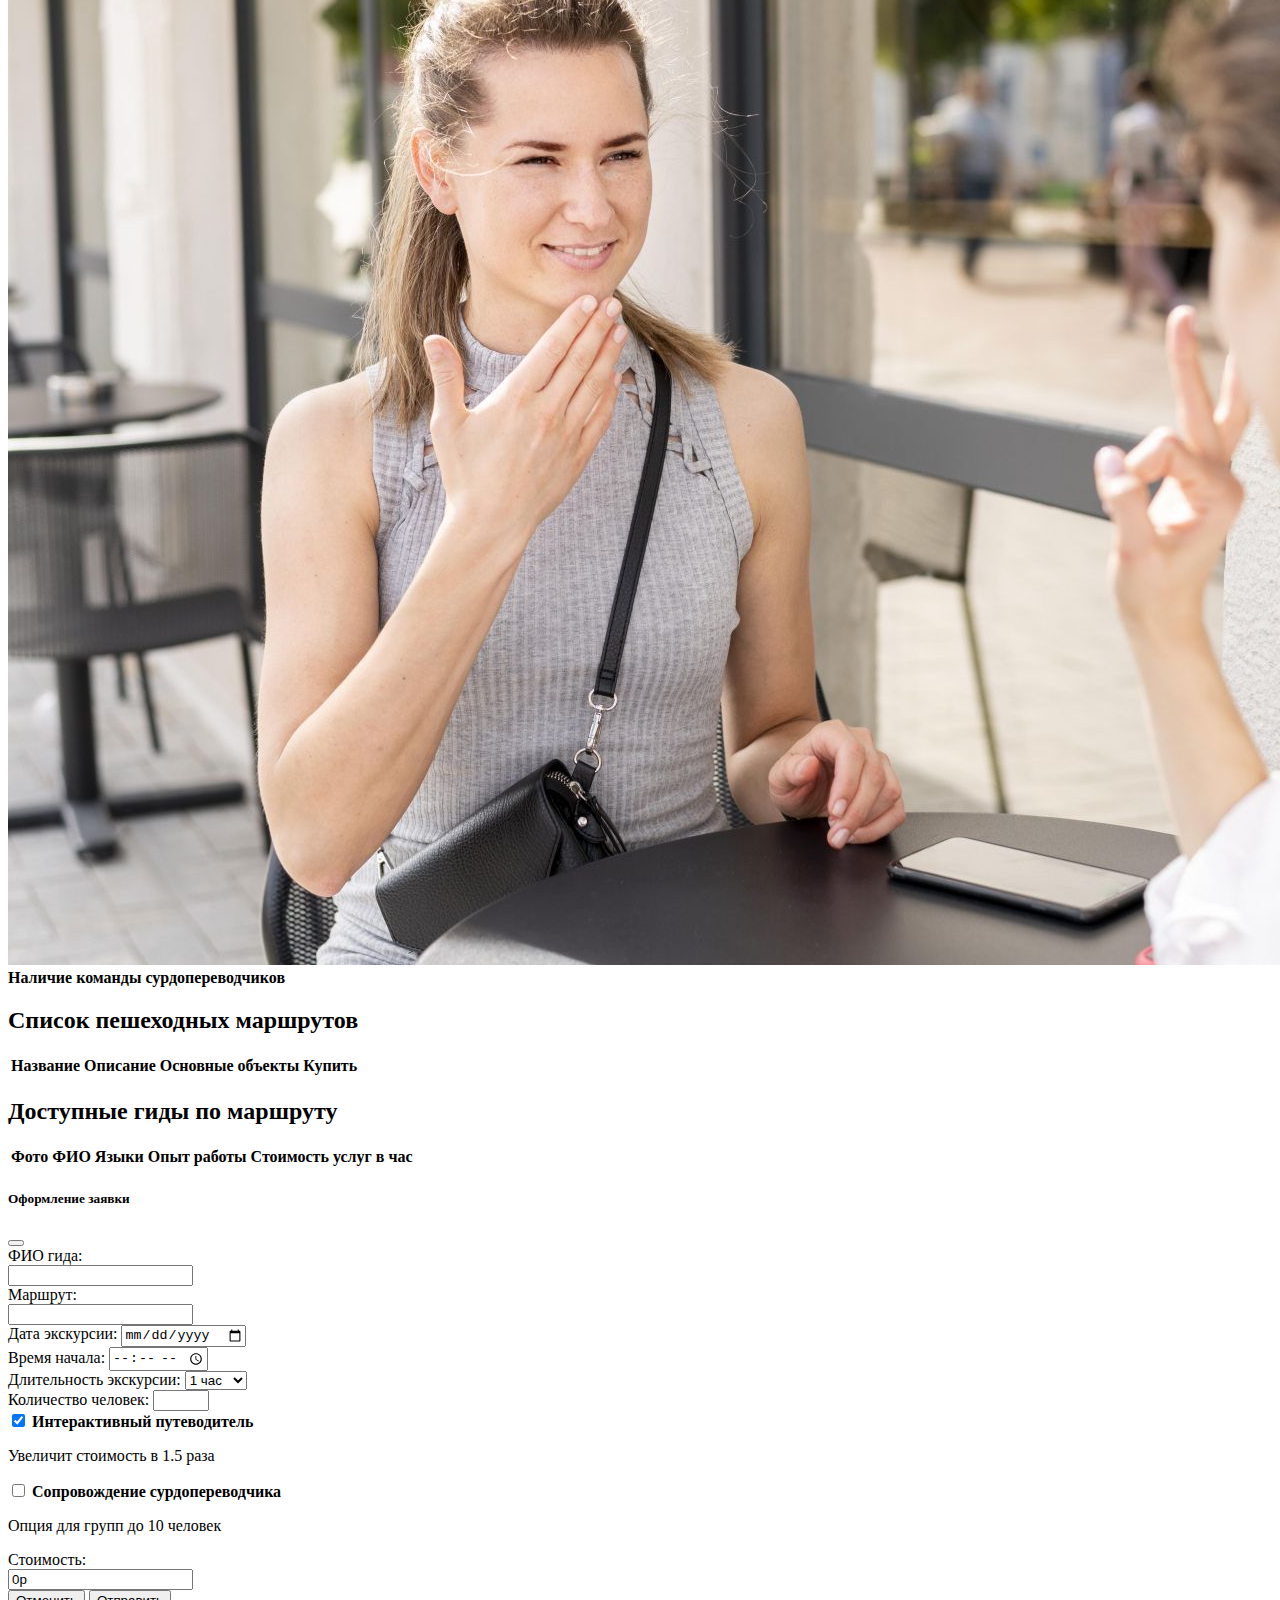
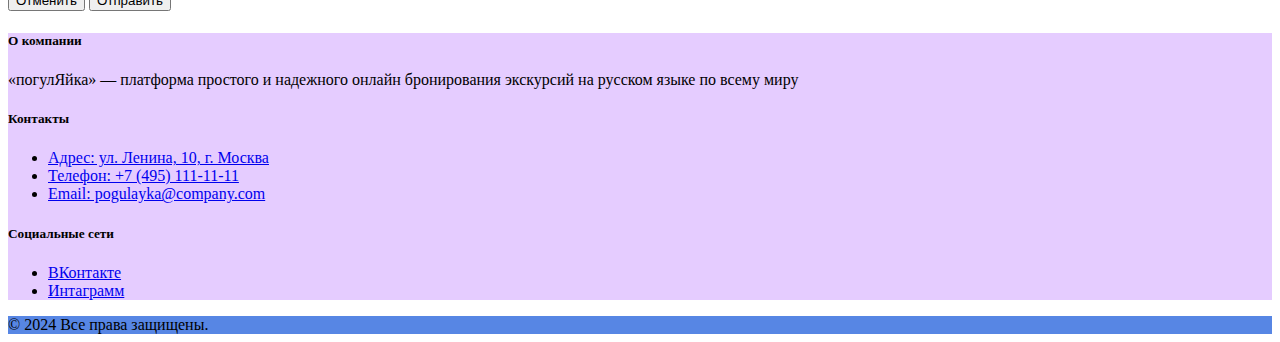
==== commit edf636d4: "Update indexHP.html" ====
--- a/exam/indexHP.html
+++ b/exam/indexHP.html
@@ -22,7 +22,6 @@
                     <br>
                     <span class="fs-6 text-muted">Экскурсии по Москве</span>
                 </div>
-            </p>
         </a>
         <!--Меню для работы на мобильных устройствах-->
         <button class="navbar-toggler" type="button" data-bs-toggle="collapse" data-bs-target="#navbarSupportedContent"
@@ -281,4 +280,4 @@
 
 </body>
 
-</html>+</html>
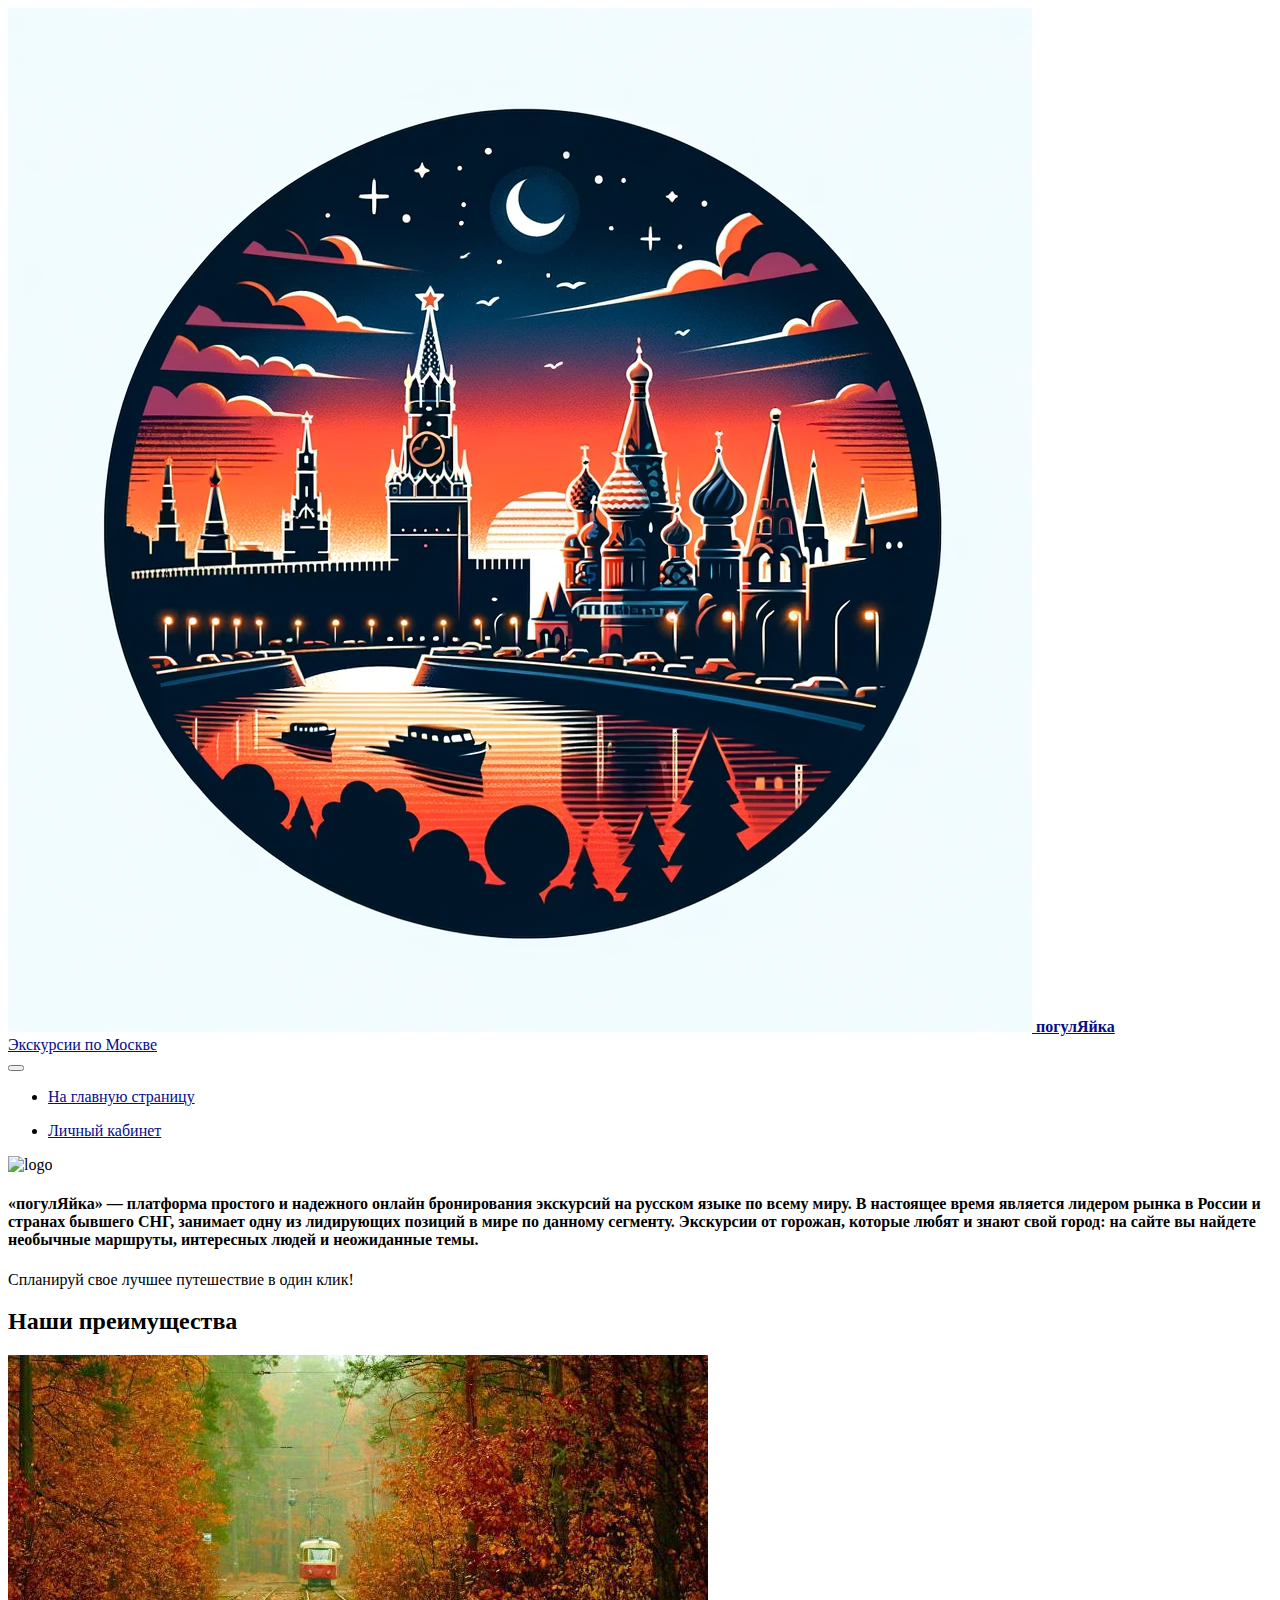
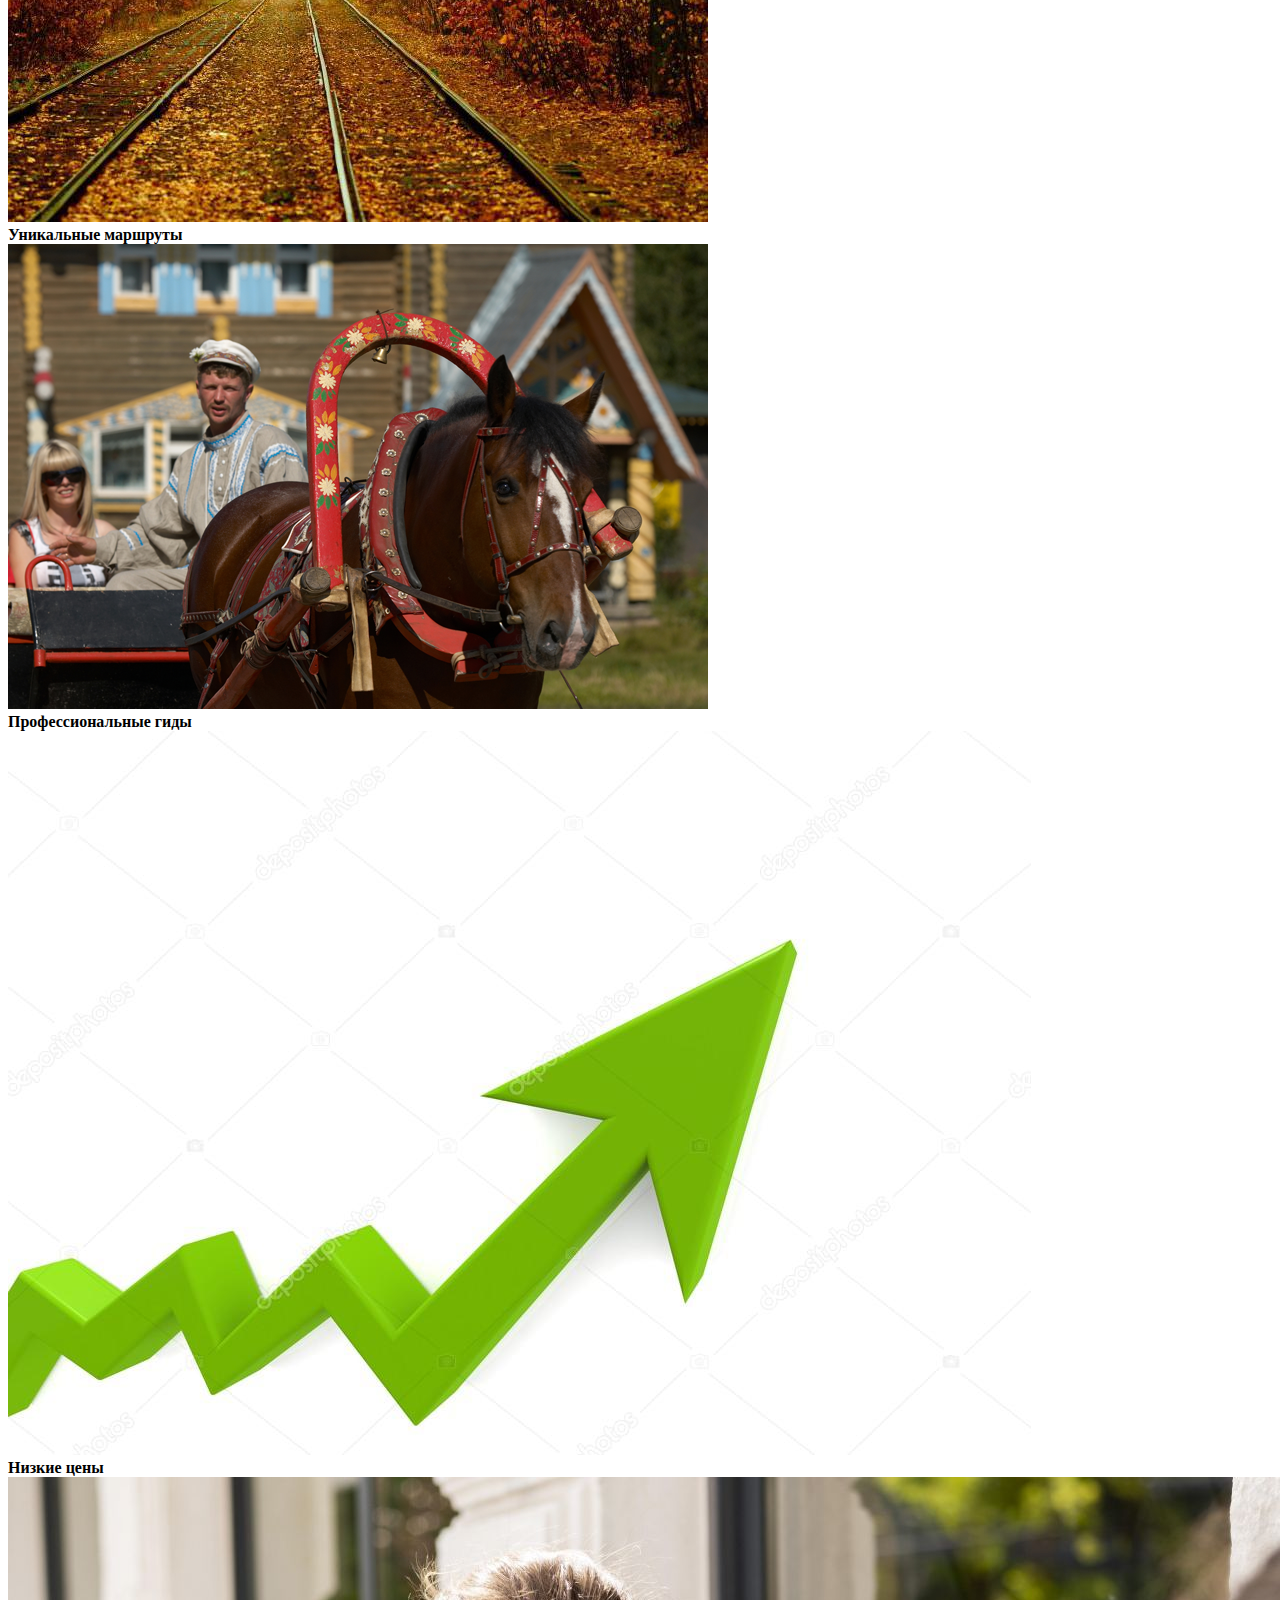
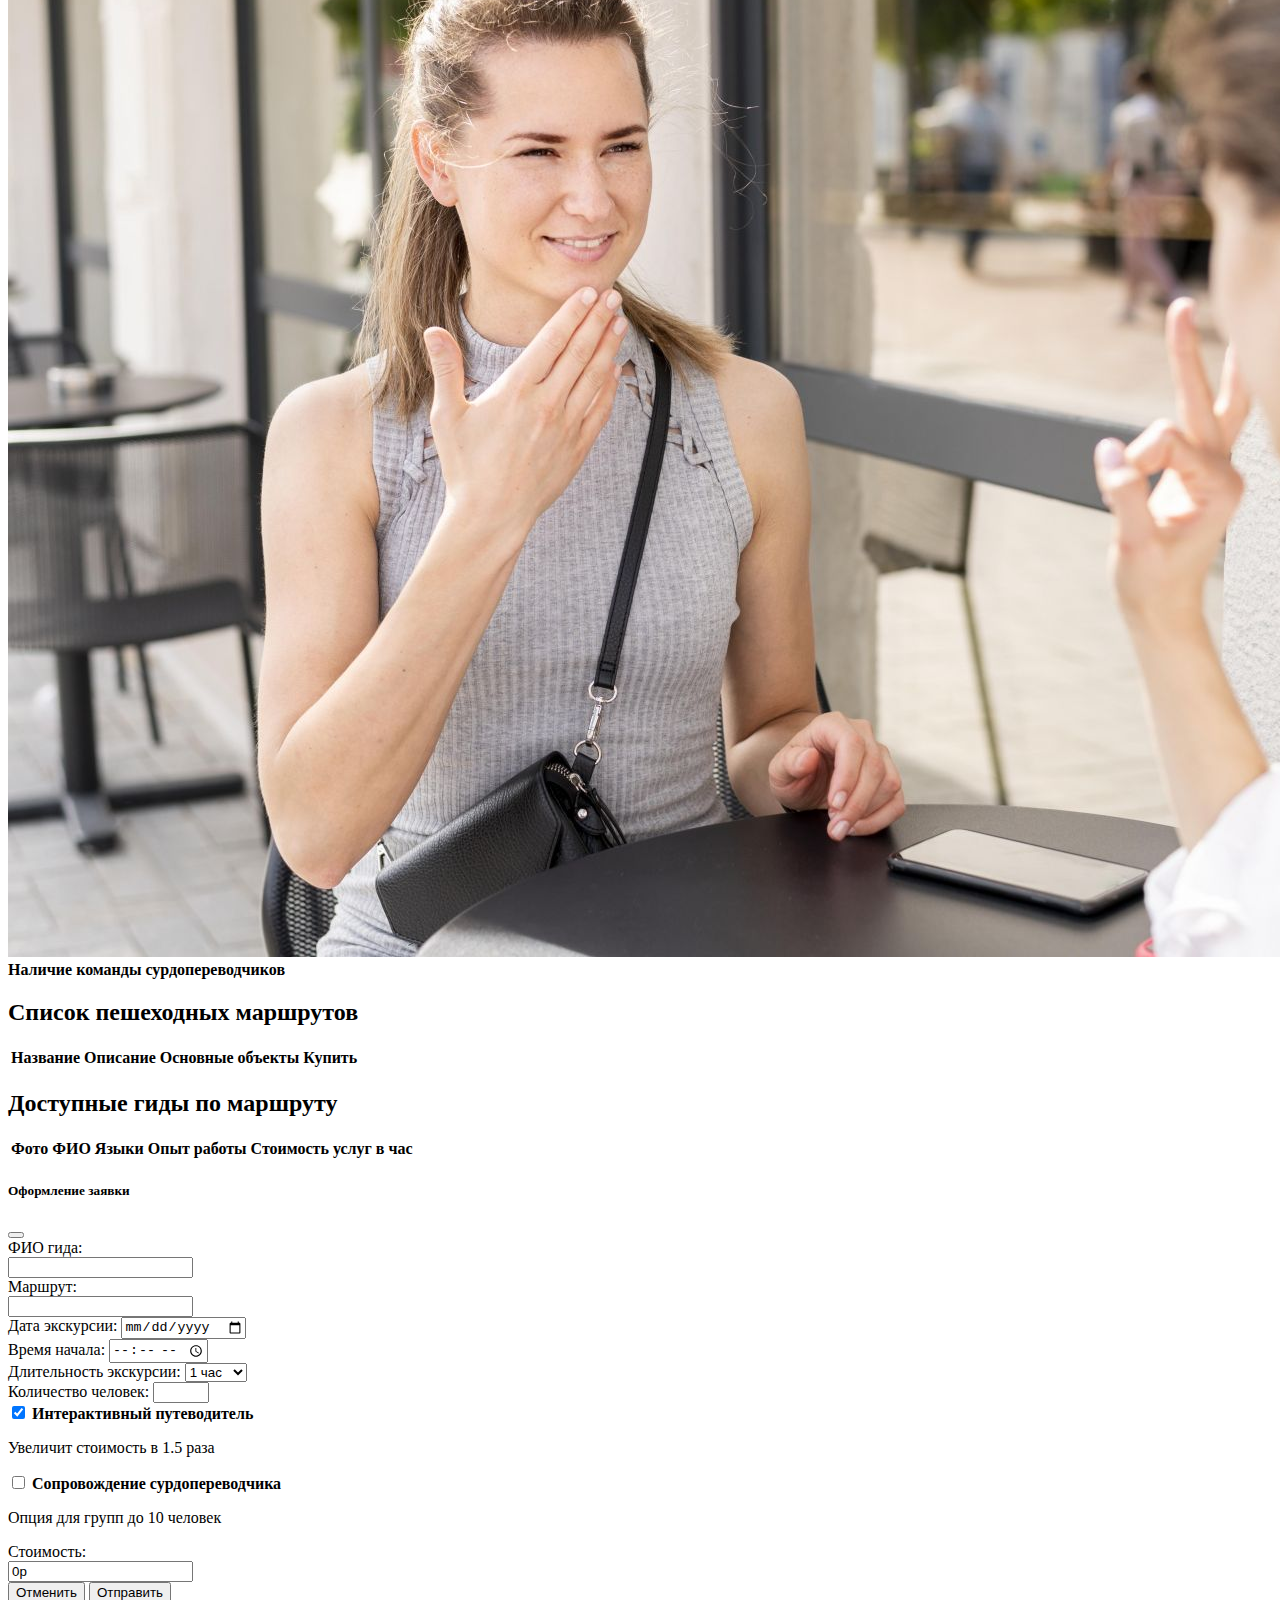
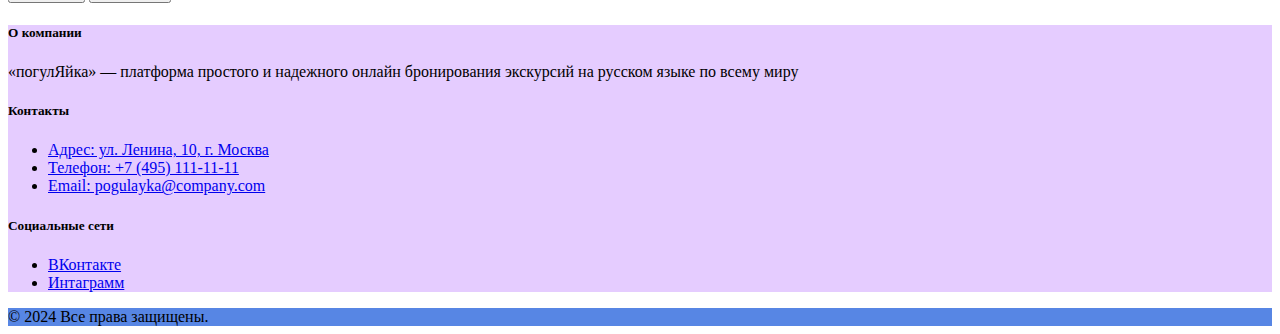
==== commit 4da7548f: "quick changes" ====
--- a/exam/indexHP.html
+++ b/exam/indexHP.html
@@ -13,16 +13,17 @@
 <body>
     <!--Шапка сайта с заголовком, логотипом и блоком навигации с ссылкой для перехода в
 личный кабинет (navbar)-->
-    <nav class="navbar navbar-expand-lg bg-body-tertiary px-3">
-        <a class="navbar-brand" href="indexHP.html">
-            <p class="navbar-brand">
-                <div class="col-1">
-                    <img src="logo.png" alt="logo" class="img-fluid">
-                    погулЯйка
-                    <br>
-                    <span class="fs-6 text-muted">Экскурсии по Москве</span>
-                </div>
-        </a>
+        <nav class="navbar navbar-expand-lg bg-body-tertiary px-3">
+            <a class="navbar-brand" href="indexHP.html">
+                <div class="navbar-brand">
+                    <div class="col-1">
+                        <img src="logo.png" alt="logo" class="img-fluid">
+                        <b>погулЯйка</b>
+                        <br>
+                        <span class="fs-6 text-muted">Экскурсии по Москве</span>
+                    </div>
+                </div>
+            </a>
         <!--Меню для работы на мобильных устройствах-->
         <button class="navbar-toggler" type="button" data-bs-toggle="collapse" data-bs-target="#navbarSupportedContent"
             aria-controls="navbarSupportedContent" aria-expanded="false" aria-label="Toggle navigation">
@@ -280,4 +281,4 @@
 
 </body>
 
-</html>
+</html>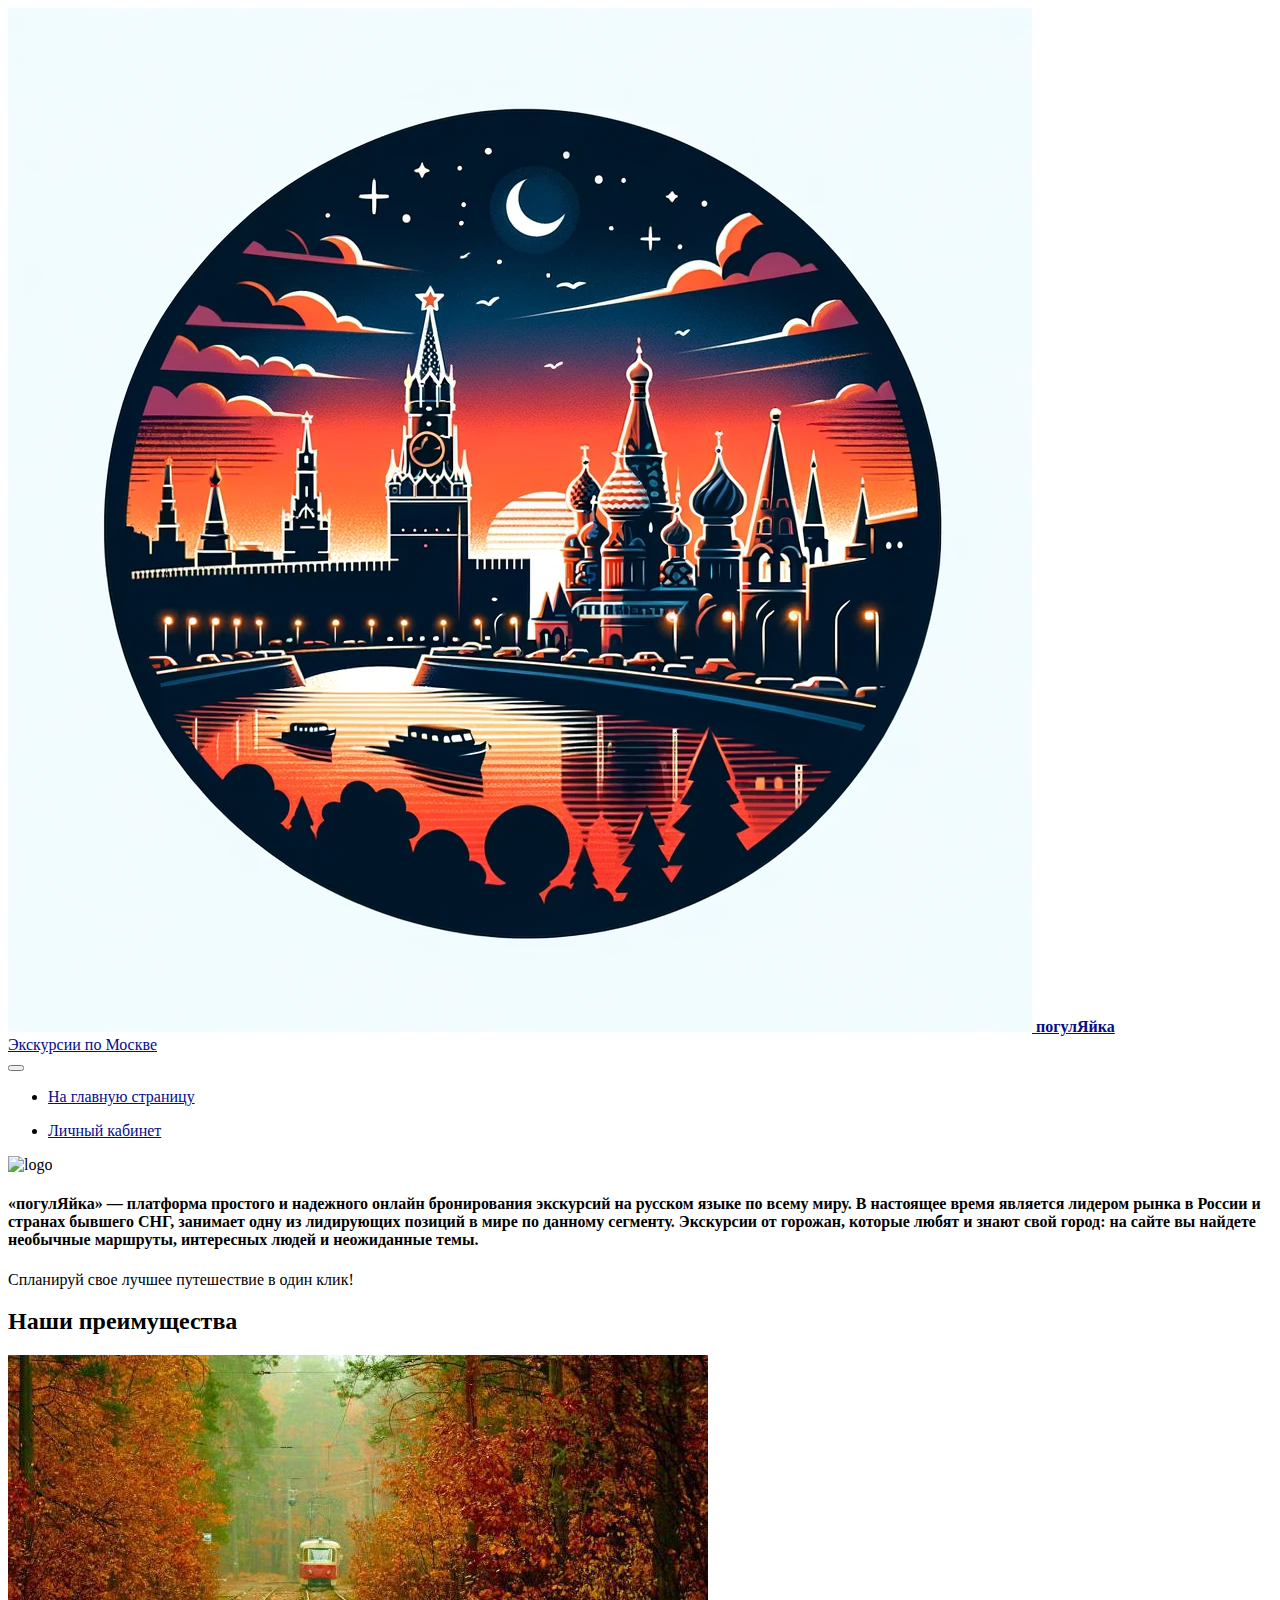
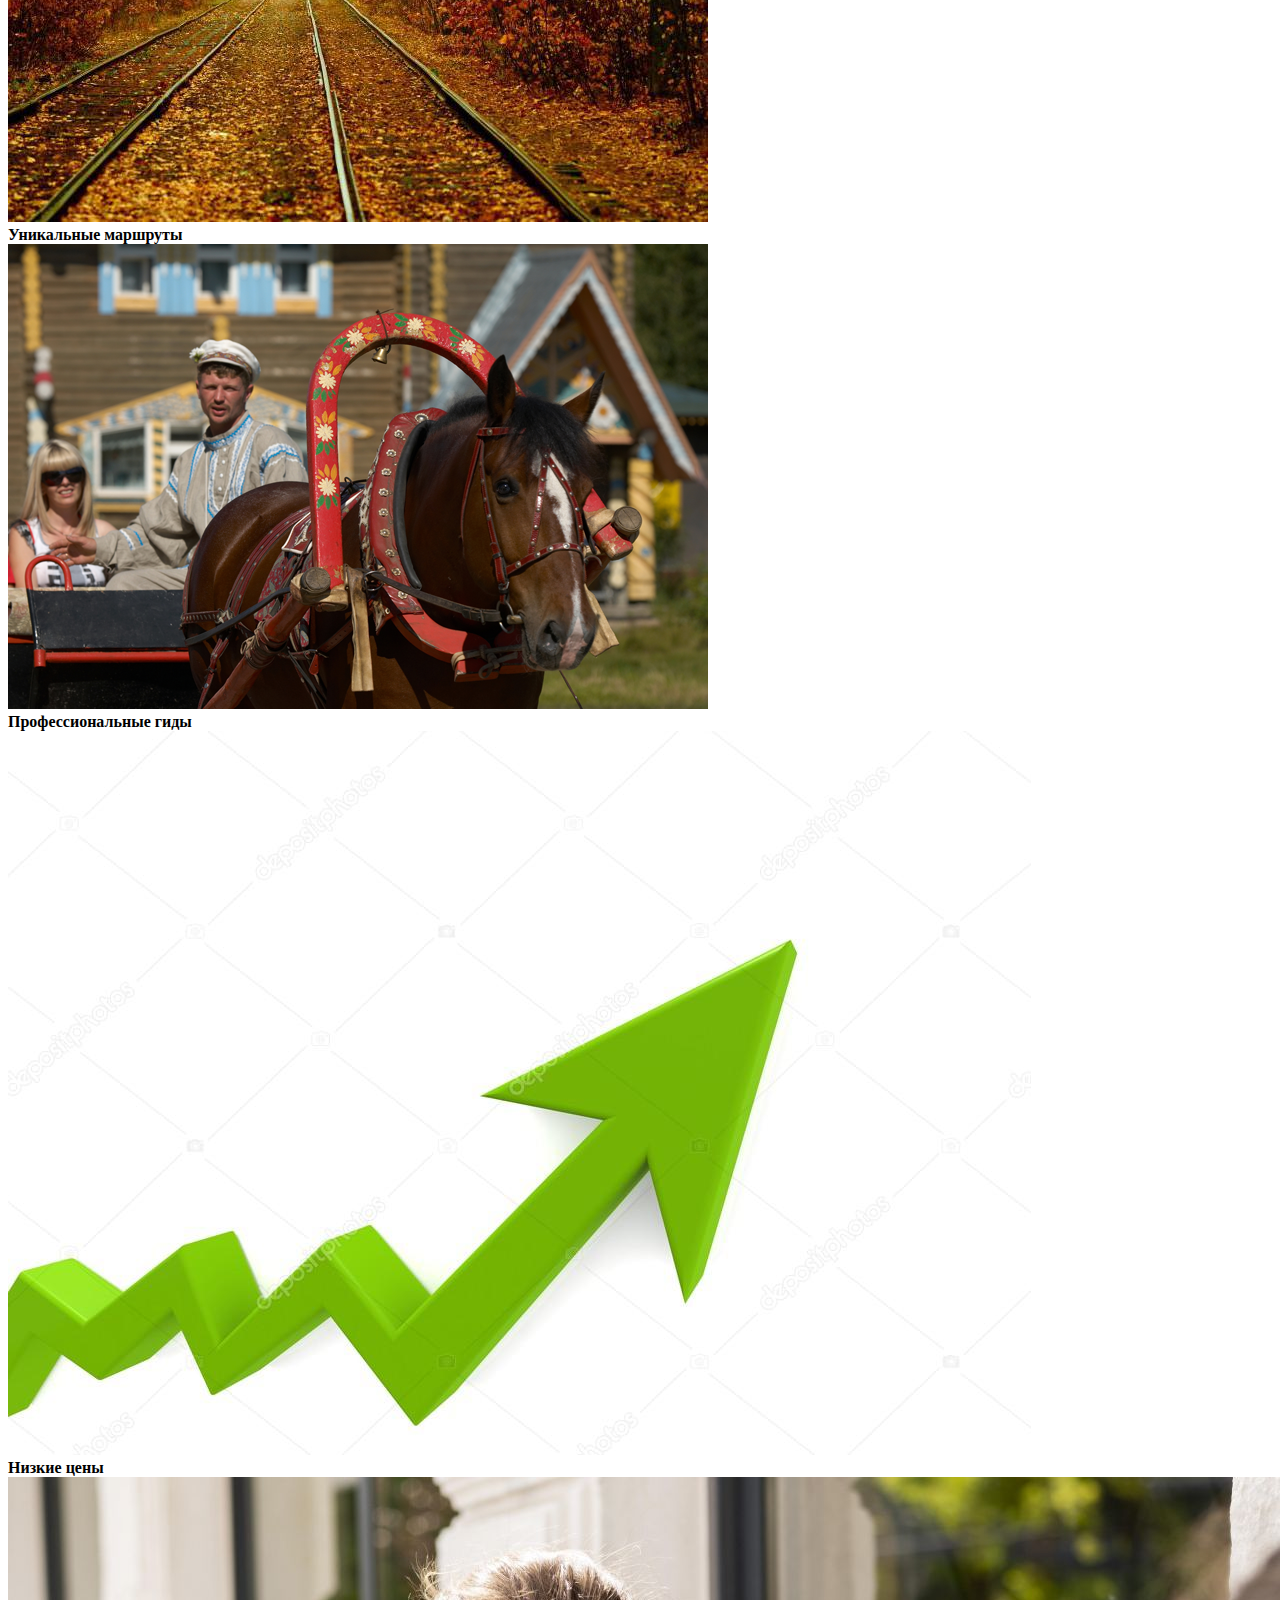
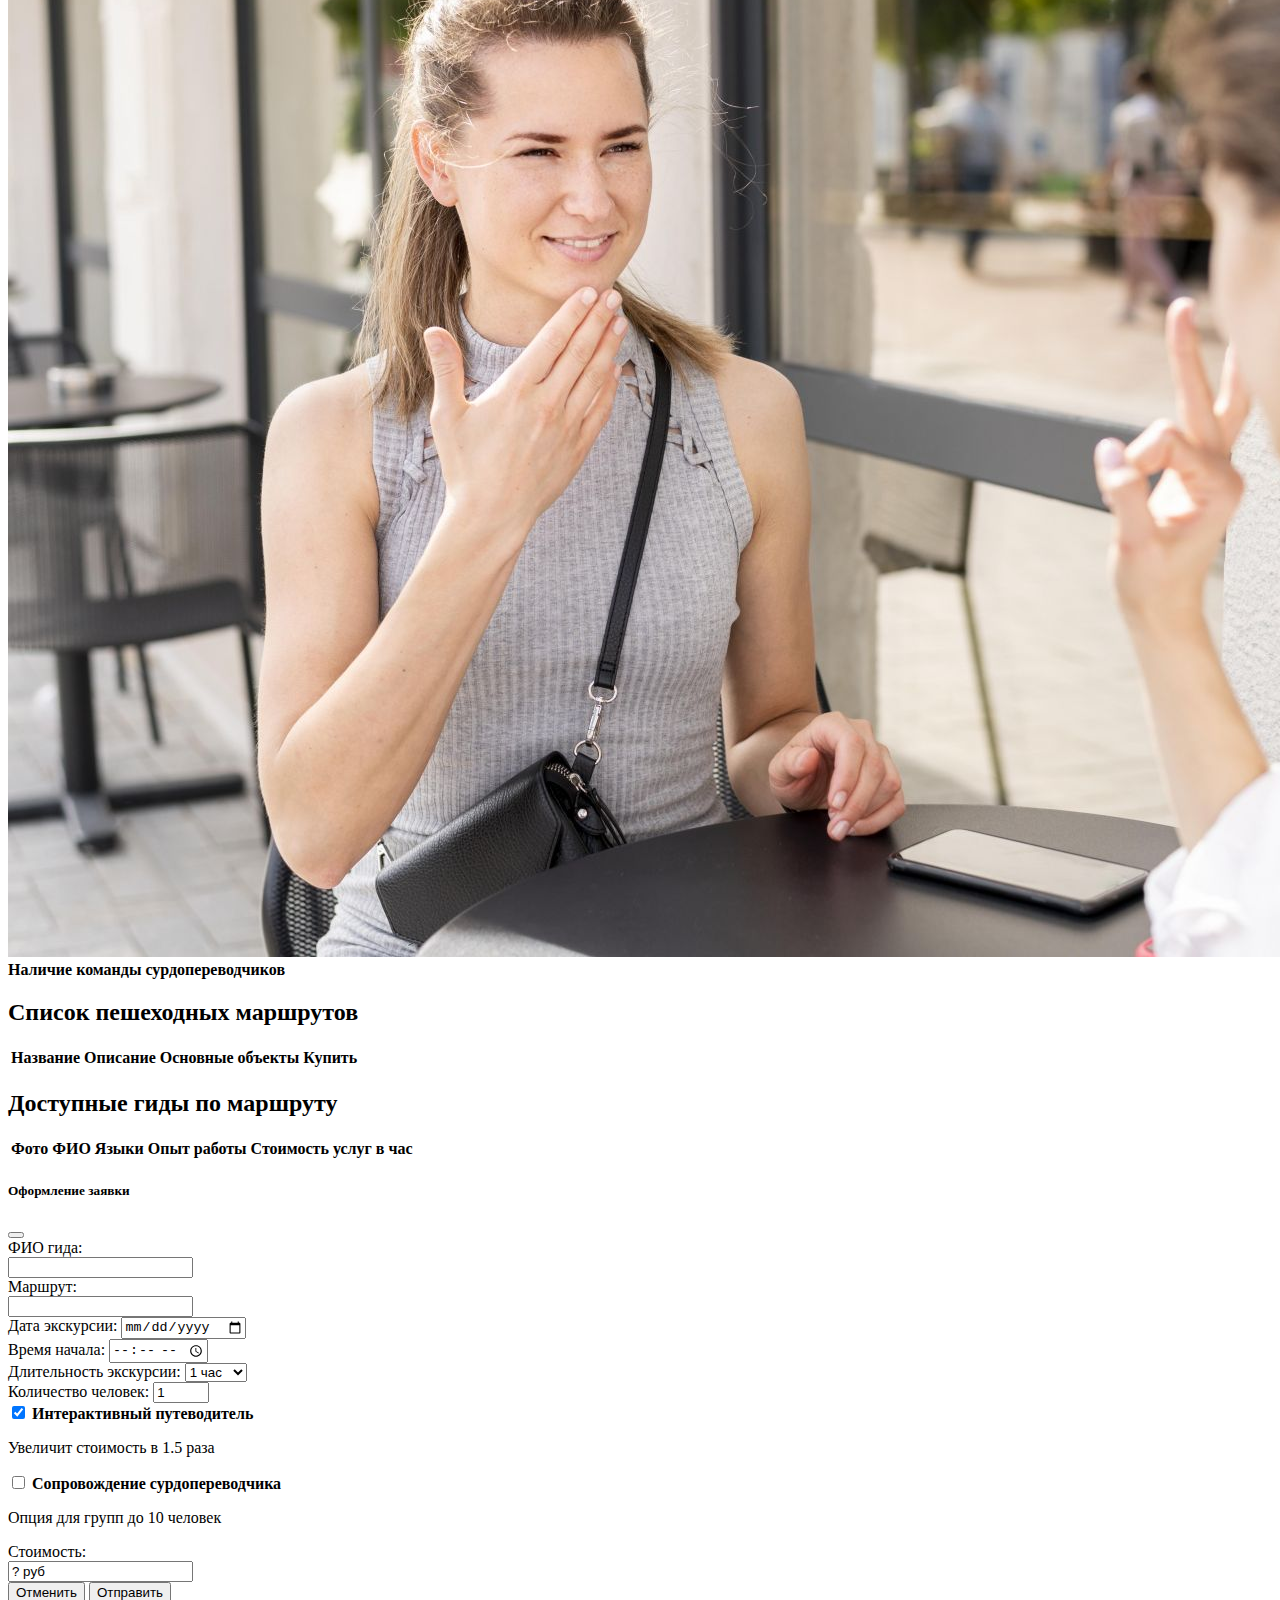
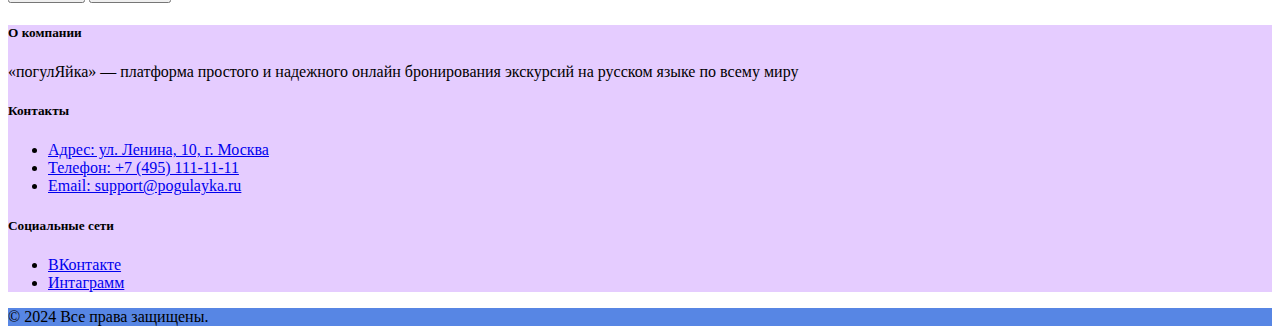
==== commit 8192d0d5: "рабочий личный кабинет+исправлена пагинация(final version)" ====
--- a/exam/indexHP.html
+++ b/exam/indexHP.html
@@ -5,25 +5,27 @@
     <meta charset="UTF-8">
     <meta name="viewport" content="width=device-width, initial-scale=1.0">
     <title>погулЯйка</title>
+    <!-- Подключение стилей Bootstrap для создания интерфейса -->
     <link href="https://cdn.jsdelivr.net/npm/bootstrap@5.3.2/dist/css/bootstrap.min.css" rel="stylesheet"
         integrity="sha384-T3c6CoIi6uLrA9TneNEoa7RxnatzjcDSCmG1MXxSR1GAsXEV/Dwwykc2MPK8M2HN" crossorigin="anonymous">
+    <!-- Подключение стилей style.css -->
     <link href="style.css" rel="stylesheet">
 </head>
 
 <body>
     <!--Шапка сайта с заголовком, логотипом и блоком навигации с ссылкой для перехода в
 личный кабинет (navbar)-->
-        <nav class="navbar navbar-expand-lg bg-body-tertiary px-3">
-            <a class="navbar-brand" href="indexHP.html">
-                <div class="navbar-brand">
-                    <div class="col-1">
-                        <img src="logo.png" alt="logo" class="img-fluid">
-                        <b>погулЯйка</b>
-                        <br>
-                        <span class="fs-6 text-muted">Экскурсии по Москве</span>
-                    </div>
-                </div>
-            </a>
+    <nav class="navbar navbar-expand-lg bg-body-tertiary px-3">
+        <a class="navbar-brand" href="indexHP.html">
+            <div class="navbar-brand">
+                <div class="col-1">
+                    <img src="logo.png" alt="logo" class="img-fluid">
+                    <b>погулЯйка</b>
+                    <br>
+                    <span class="fs-6 text-muted">Экскурсии по Москве</span>
+                </div>
+            </div>
+        </a>
         <!--Меню для работы на мобильных устройствах-->
         <button class="navbar-toggler" type="button" data-bs-toggle="collapse" data-bs-target="#navbarSupportedContent"
             aria-controls="navbarSupportedContent" aria-expanded="false" aria-label="Toggle navigation">
@@ -31,12 +33,13 @@
         </button>
         <!--Ссылки из навигационной панели-->
         <div class="collapse navbar-collapse" id="navbarSupportedContent">
+            <!--На главную-->
             <ul class="navbar-nav me-auto mb-2 mb-lg-0">
                 <li class="nav-item active">
                     <a class="nav-link" href="indexHP.html">На главную страницу </a>
                 </li>
             </ul>
-
+            <!--Личный кабинет-->
             <ul class="navbar-nav">
                 <li class="nav-item">
                     <a class="nav-link" href="indexLK.html">Личный кабинет</a>
@@ -186,7 +189,7 @@
                     <div class="mb-3">
                         <label for="durationSelect" class="form-label">Длительность экскурсии:</label>
                         <select class="form-select" id="durationSelect">
-                            <option selected>1 час</option>
+                            <option value="1" selected>1 час</option>
                             <option value="2">2 часа</option>
                             <option value="3">3 часа</option>
                         </select>
@@ -194,7 +197,7 @@
                     <!-- Количество человек -->
                     <div class="mb-3">
                         <label for="peopleInput" class="form-label">Количество человек:</label>
-                        <input type="number" class="form-control" id="peopleInput" min="1" max="20">
+                        <input type="number" class="form-control" id="peopleInput" min="1" max="20" value="1">
                     </div>
                     <!-- Дополнительные опции -->
                     <div class="mb-3">
@@ -219,7 +222,7 @@
                     <div class="mb-3 row">
                         <label for="totalCost" class="col-sm-3 col-form-label">Стоимость:</label>
                         <div class="col-sm-9">
-                            <input type="text" readonly class="form-control-plaintext" id="totalCost" value="0р">
+                            <input type="text" readonly class="form-control-plaintext" id="totalCost" value="? руб">
                         </div>
                     </div>
                 </div>
@@ -252,7 +255,7 @@
                             <a href="#!" class="text-dark">Телефон: +7 (495) 111-11-11</a>
                         </li>
                         <li>
-                            <a href="#!" class="text-dark">Email: pogulayka@company.com</a>
+                            <a href="#!" class="text-dark">Email: support@pogulayka.ru</a>
                         </li>
                     </ul>
                 </div>
